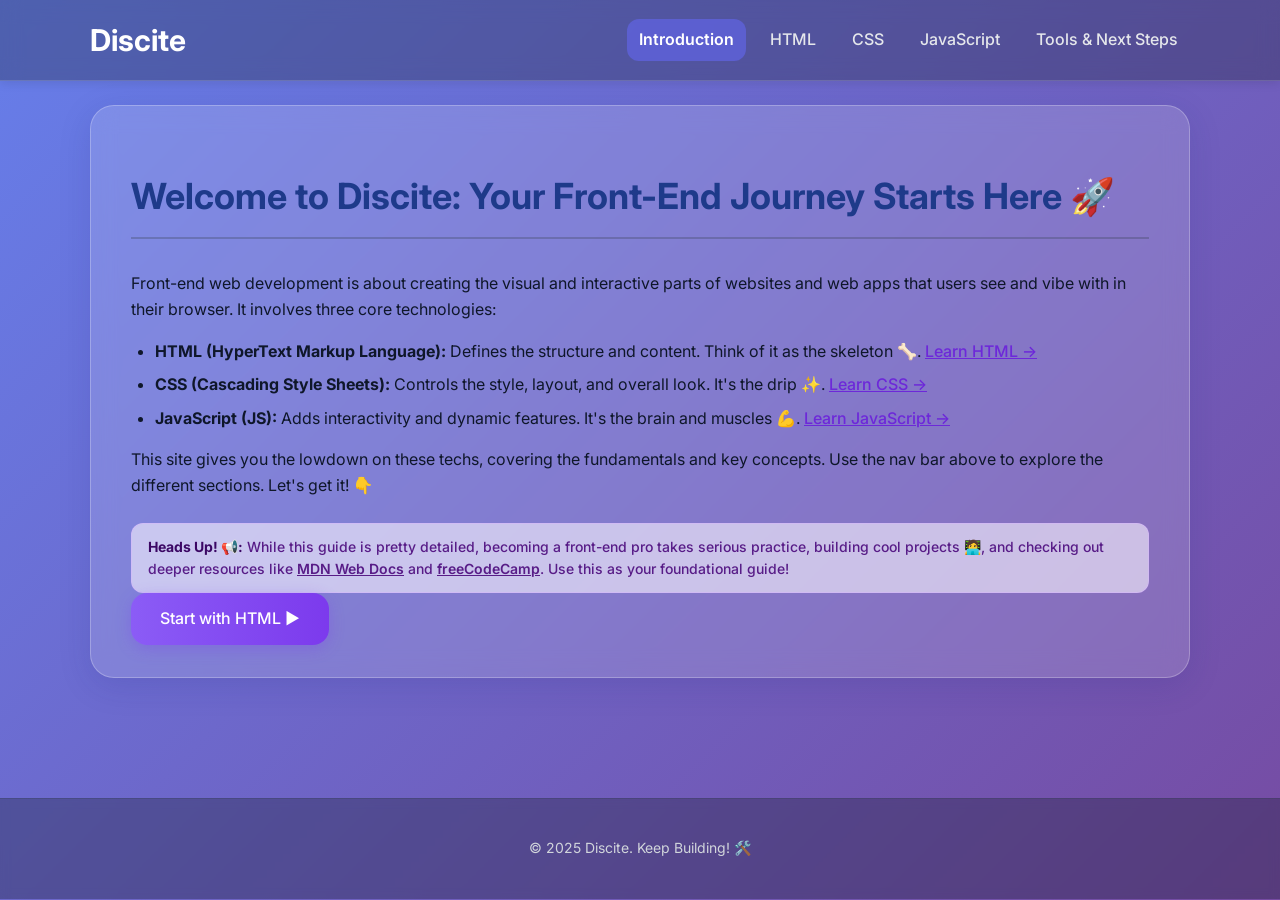
==== index.html @ 430dbd15 "Update index.html" ====
<!DOCTYPE html>
<html lang="en">
<head>
    <meta charset="UTF-8">
    <meta name="viewport" content="width=device-width, initial-scale=1.0">
    <title>Discite: Learn Front-End Development ✨</title>
    <link rel="stylesheet" href="css/style.css">
    <link rel="preconnect" href="https://fonts.googleapis.com">
    <link rel="preconnect" href="https://fonts.gstatic.com" crossorigin>
    <link href="https://fonts.googleapis.com/css2?family=Inter:wght@400;500;700&display=swap" rel="stylesheet">
    <link rel="preconnect" href="https://fonts.googleapis.com">
    <link rel="preconnect" href="https://fonts.gstatic.com" crossorigin>
    <link href="https://fonts.googleapis.com/css2?family=JetBrains+Mono:ital,wght@0,400;0,700;1,400&display=swap" rel="stylesheet">
</head>
<body> <header class="sticky-header">
        <div class="container header-container">
            <h1 class="logo">Discite</h1>
            <nav class="main-nav" aria-label="Main navigation">
                <a href="index.html" class="nav-link">Introduction</a>
                <a href="html.html" class="nav-link">HTML</a>
                <a href="css.html" class="nav-link">CSS</a>
                <a href="javascript.html" class="nav-link">JavaScript</a>
                <a href="tools.html" class="nav-link">Tools & Next Steps</a>
            </nav>
        </div>
    </header>

    <main class="container main-content">

        <section id="intro" class="content-section">
            <h2 class="text-3xl md:text-4xl font-bold section-header">
                Welcome to Discite: Your Front-End Journey Starts Here 🚀
            </h2>
            <p class="mb-4">Front-end web development is about creating the visual and interactive parts of websites and web apps that users see and vibe with in their browser. It involves three core technologies:</p>
            <ul class="list-disc list-inside mb-4 space-y-2">
                <li><strong>HTML (HyperText Markup Language):</strong> Defines the structure and content. Think of it as the skeleton 🦴. <a href="html.html" class="text-link">Learn HTML &rarr;</a></li>
                <li><strong>CSS (Cascading Style Sheets):</strong> Controls the style, layout, and overall look. It's the drip ✨. <a href="css.html" class="text-link">Learn CSS &rarr;</a></li>
                <li><strong>JavaScript (JS):</strong> Adds interactivity and dynamic features. It's the brain and muscles 💪. <a href="javascript.html" class="text-link">Learn JavaScript &rarr;</a></li>
            </ul>
            <p class="mb-4">This site gives you the lowdown on these techs, covering the fundamentals and key concepts. Use the nav bar above to explore the different sections. Let's get it! 👇</p>

            <div class="important-note">
                 <strong>Heads Up! 📢:</strong> While this guide is pretty detailed, becoming a front-end pro takes serious practice, building cool projects 🧑‍💻, and checking out deeper resources like <a href="https://developer.mozilla.org/en-US/docs/Learn" target="_blank" rel="noopener noreferrer">MDN Web Docs</a> and <a href="https://www.freecodecamp.org/" target="_blank" rel="noopener noreferrer">freeCodeCamp</a>. Use this as your foundational guide!
             </div>

             <div class="mt-16 text-center">
                 <a href="html.html" class="cta-button">Start with HTML ▶️</a>
             </div>
        </section>

    </main>

    <footer class="main-footer">
        <div class="container footer-container">
            <p>&copy; 2025 Discite. Keep Building! 🛠️</p>
        </div>
    </footer>

    <script src="js/main.js" defer></script>
</body>
</html>
---- css/style.css ----
/* === Base Styles & Font === */
body {
    font-family: 'Inter', sans-serif;
    scroll-behavior: smooth;
    color: #1f2937; /* gray-800 - Default text for sections */
    line-height: 1.6;
    margin: 0;
    padding: 0;
    /* Glassmorphism Background */
    background: linear-gradient(135deg, #667eea 0%, #764ba2 100%);
    min-height: 100vh;
    background-attachment: fixed;
}

/* === Container === */
.container {
    width: 90%;
    max-width: 1100px; /* Adjust max-width as needed */
    margin-left: auto;
    margin-right: auto;
    padding-left: 1rem;
    padding-right: 1rem;
}

/* === Header === */
.sticky-header {
    position: sticky;
    top: 0;
    z-index: 50;
    padding: 1rem 0;
    /* Glassmorphism */
    background-color: rgba(26, 32, 44, 0.3); /* Darker semi-transparent */
    backdrop-filter: blur(10px);
    -webkit-backdrop-filter: blur(10px);
    border-bottom: 1px solid rgba(255, 255, 255, 0.15);
    box-shadow: 0 2px 10px rgba(0, 0, 0, 0.1);
}

.header-container {
    display: flex;
    flex-direction: column; /* Default for mobile */
    align-items: center; /* Center items horizontally on mobile */
    justify-content: space-between;
}

.logo {
    font-size: 1.875rem; /* text-3xl */
    font-weight: 700; /* font-bold */
    color: #ffffff; /* White */
    /* === UPDATED: Remove default browser margins === */
    margin: 0;
    /* === ADDED: Add some bottom margin ONLY for mobile view === */
    margin-bottom: 0.5rem;
}

.main-nav {
    display: flex;
    flex-wrap: wrap; /* Allow wrapping on small screens */
    justify-content: center; /* Center links */
    gap: 0.5rem 0.75rem; /* row-gap column-gap */
}

.nav-link {
    color: #e5e7eb; /* gray-200 */
    padding: 0.5rem 0.75rem; /* px-3 py-2 */
    border-radius: 0.75rem; /* Squircle-like */
    transition: background-color 0.2s ease, color 0.2s ease;
    text-decoration: none;
    font-size: 0.875rem; /* text-sm */
    font-weight: 500; /* font-medium */
    /* === ADDED: Ensure links align well in flex === */
    display: inline-block; /* Helps with consistent height/padding */
}

.nav-link:hover {
    color: #ffffff; /* white */
    background-color: rgba(255, 255, 255, 0.1);
}
/* Active state will be added by JS */
.nav-link.active {
     color: #ffffff;
     background-color: rgba(99, 102, 241, 0.6); /* indigo-500 semi-transparent */
     font-weight: 600;
}


/* === Main Content === */
.main-content {
    margin-top: 1.5rem; /* mt-6 */
    padding-bottom: 2rem; /* Add space at the bottom */
}

/* Content Section Styling (Glassmorphism + Squircles) */
.content-section {
    background-color: rgba(255, 255, 255, 0.15);
    backdrop-filter: blur(12px);
    -webkit-backdrop-filter: blur(12px);
    border: 1px solid rgba(255, 255, 255, 0.25);
    border-radius: 1.5rem; /* Squircle */
    padding: 1.5rem 2rem;
    box-shadow: 0 8px 32px 0 rgba(31, 38, 135, 0.15);
    margin-bottom: 2.5rem;
    scroll-margin-top: 6rem; /* Offset for sticky header */
    color: #0f172a; /* slate-900 - Dark text for contrast */
}

/* Section Headers */
.section-header {
    font-size: 2.25rem; /* text-3xl */
    font-weight: 700; /* font-bold */
    border-bottom: 2px solid rgba(55, 65, 81, 0.3);
    padding-bottom: 0.75rem;
    margin-bottom: 2rem;
    color: #1e3a8a; /* blue-800 */
}

/* Sub-section headings */
h3 {
    font-size: 1.5rem; /* text-2xl */
    font-weight: 600;
    color: #1e40af; /* blue-700 */
    margin-top: 2rem; /* More space above h3 */
    margin-bottom: 1rem;
    border-bottom: 1px solid rgba(209, 213, 219, 0.5);
    padding-bottom: 0.5rem;
}
h3:first-of-type {
    margin-top: 0; /* Remove top margin for first h3 in a section */
}

h4 {
    font-size: 1.25rem; /* text-xl */
    font-weight: 600;
    color: #1e40af; /* blue-700 */
    margin-top: 1.5rem;
    margin-bottom: 0.75rem;
}

/* Paragraphs and Lists */
p, ul, ol, dl {
    margin-bottom: 1rem;
}

li {
    margin-bottom: 0.5rem;
}

ul, ol {
    padding-left: 1.5rem; /* Indent lists */
}
ul { list-style: disc; }
ol { list-style: decimal; }

/* === Code Block Styling === */
.code-block-wrapper {
    position: relative; /* For positioning the copy button */
    margin-bottom: 1.5rem;
}

code { /* Inline code */
    background-color: rgba(243, 232, 255, 0.5); /* Lighter purple tint */
    padding: 0.2rem 0.45rem; /* Slightly more padding */
    border-radius: 0.375rem; /* rounded-md */
    font-family: 'JetBrains Mono', monospace; /* JetBrains Mono font */
    font-size: 0.9em;
    color: #6b21a8; /* purple-800 */
    word-wrap: break-word;
    border: 1px solid rgba(168, 85, 247, 0.2); /* purple-500 semi-transparent */
}

pre { /* Code block container */
    background-color: rgba(243, 232, 255, 0.3); /* Light purple tint background */
    border: 1px solid rgba(168, 85, 247, 0.3); /* purple-500 semi-transparent */
    padding: 1.25rem; /* More padding */
    padding-right: 4.5rem; /* Ensure space for button */
    border-radius: 1rem; /* More squircle */
    overflow-x: auto;
    white-space: pre;
    margin-top: 0.5rem;
    font-size: 0.9em;
    box-shadow: inset 0 2px 4px 0 rgba(0, 0, 0, 0.04);
    /* Apply JetBrains Mono font to the block */
    font-family: 'JetBrains Mono', monospace;
}

pre code { /* Code inside pre */
    background-color: transparent;
    padding: 0;
    border-radius: 0;
    /* Base code color */
    color: #581c87; /* purple-900 - Base text color */
    font-family: inherit; /* Inherit JetBrains Mono from pre */
    word-wrap: normal;
    white-space: pre;
    border: none;
    font-size: 1em; /* Reset font size */
    line-height: 1.5; /* Improve code readability */
}

/* Copy Button */
.copy-button {
    position: absolute;
    top: 1rem; /* Adjusted position */
    right: 1rem; /* Adjusted position */
    padding: 0.3rem 0.6rem;
    font-size: 0.75rem;
    background-color: rgba(129, 140, 248, 0.7); /* indigo-400 semi-transparent */
    color: #1e1b4b; /* indigo-950 */
    border: 1px solid rgba(165, 180, 252, 0.5); /* indigo-300 */
    border-radius: 0.5rem; /* Squircle */
    cursor: pointer;
    opacity: 0.8;
    transition: all 0.2s ease;
    font-weight: 500;
}
.copy-button:hover {
    opacity: 1;
    background-color: rgba(165, 180, 252, 0.8); /* indigo-300 */
    transform: scale(1.05);
}
.copy-button.copied {
    background-color: rgba(52, 211, 153, 0.8); /* emerald-400 */
    color: #064e3b; /* emerald-900 */
    border-color: rgba(110, 231, 183, 0.5); /* emerald-300 */
    cursor: default;
    transform: scale(1);
}


/* Syntax Highlighting Colors */
.html-tag { color: #1d4ed8; font-weight: 500; } /* blue-700 */
.html-attr { color: #c2410c; } /* orange-700 */
.html-value { color: #059669; } /* green-600 */
.html-comment { color: #6d28d9; font-style: italic; opacity: 0.7; } /* violet-700 */

.css-selector { color: #9333ea; font-weight: 500; } /* purple-600 */
.css-property { color: #c2410c; } /* orange-700 */
.css-value { color: #059669; } /* green-600 */
.css-comment { color: #6d28d9; font-style: italic; opacity: 0.7; } /* violet-700 */
.css-unit { color: #1d4ed8; } /* blue-700 */
.css-important { color: #dc2626; font-weight: bold; } /* red-600 */

.js-keyword { color: #1d4ed8; font-weight: 500; } /* blue-700 */
.js-variable { color: #581c87; } /* purple-900 (base color) */
.js-string { color: #059669; } /* green-600 */
.js-number { color: #be185d; } /* pink-700 */
.js-function { color: #c2410c; } /* orange-700 */
.js-parameter { color: #7e22ce; } /* purple-700 */
.js-object-prop { color: #9333ea; } /* purple-600 */
.js-method { color: #c2410c; } /* orange-700 */
.js-comment { color: #6d28d9; font-style: italic; opacity: 0.7; } /* violet-700 */
.js-operator { color: #581c87; opacity: 0.8; } /* purple-900 */
.js-boolean { color: #be185d; font-weight: 500; } /* pink-700 */

/* Links within content */
.text-link {
    color: #6d28d9; /* violet-700 */
    text-decoration: underline;
    font-weight: 500;
    transition: color 0.2s ease;
}
.text-link:hover {
    color: #4c1d95; /* violet-900 */
}

/* === UPDATED Call-to-action Button (General) === */
.cta-button {
    display: inline-block;
    /* Subtle gradient background */
    background-image: linear-gradient(to right, #8b5cf6, #7c3aed); /* violet-500 to violet-600 */
    color: white;
    padding: 0.8rem 1.8rem; /* Slightly larger padding */
    border-radius: 1rem; /* Squircle */
    text-decoration: none;
    font-weight: 500;
    font-size: 1rem; /* Ensure font size is reasonable */
    border: none;
    cursor: pointer;
    transition: all 0.3s ease; /* Smoother transition */
    box-shadow: 0 4px 15px rgba(124, 58, 237, 0.3); /* Adjusted shadow */
    text-align: center; /* Ensure text is centered if button wraps */
}
.cta-button:hover {
    background-image: linear-gradient(to right, #7c3aed, #6d28d9); /* violet-600 to violet-700 */
    box-shadow: 0 7px 20px rgba(124, 58, 237, 0.4); /* Enhanced shadow */
    transform: translateY(-2px); /* Slight lift */
}
.cta-button:active {
    transform: translateY(0px) scale(0.98); /* Push down slightly */
    box-shadow: 0 2px 8px rgba(124, 58, 237, 0.2);
}

/* Quiz Specific Styles */
.quiz-container {
    margin-top: 2.5rem; /* mt-10 */
    padding-top: 1.5rem; /* pt-6 */
    border-top: 1px solid rgba(168, 85, 247, 0.3); /* purple border */
}
.quiz-container h3 {
    color: #581c87; /* purple-900 */
    border-bottom: none; /* Remove default h3 border */
    margin-bottom: 1.5rem;
}
.quiz-form {
    display: flex;
    flex-direction: column;
    gap: 1.5rem; /* space-y-6 */
}
.quiz-question {
    padding: 1rem; /* p-4 */
    border: 1px solid rgba(168, 85, 247, 0.4); /* purple border */
    border-radius: 0.75rem; /* rounded-lg squircle-sm */
    background-color: rgba(250, 245, 255, 0.4); /* purple-50 semi-transparent */
}
.quiz-question legend {
    font-size: 1.125rem; /* text-lg */
    font-weight: 500; /* font-medium */
    margin-bottom: 0.75rem; /* mb-3 */
    padding: 0 0.25rem; /* px-1 */
    color: #4c1d95; /* violet-900 */
    transition: border-bottom 0.3s ease; /* For result highlighting */
}
.quiz-question div { /* Spacing for radio buttons */
    margin-bottom: 0.5rem;
}
.quiz-question label {
    cursor: pointer;
    display: inline-flex; /* Align radio and text */
    align-items: center;
    gap: 0.5rem;
    transition: border-bottom 0.3s ease; /* For result highlighting */
}
.quiz-question input[type="radio"] {
    cursor: pointer;
    accent-color: #7c3aed; /* violet-600 */
}

/* Quiz Submit Button Styling */
.quiz-submit-button {
    /* Inherit from .cta-button but maybe make slightly different */
    background-image: linear-gradient(to right, #a78bfa, #8b5cf6); /* Lighter violet gradient */
    padding: 0.6rem 1.2rem;
    font-size: 0.95rem; /* Slightly smaller than main CTA */
    margin-top: 1rem; /* Add space above the button */
    align-self: flex-start; /* Align button to the left */
    box-shadow: 0 3px 10px rgba(139, 92, 246, 0.3);
}
.quiz-submit-button:hover {
    background-image: linear-gradient(to right, #8b5cf6, #7c3aed);
    box-shadow: 0 5px 15px rgba(139, 92, 246, 0.4);
    transform: translateY(-1px);
}
.quiz-submit-button:active {
    background-image: linear-gradient(to right, #7c3aed, #6d28d9);
    transform: translateY(0px) scale(0.97);
    box-shadow: 0 1px 5px rgba(139, 92, 246, 0.2);
}

.quiz-results {
    margin-top: 1.5rem; /* mt-6 */
    padding: 1rem; /* p-4 */
    border-radius: 0.75rem; /* rounded-lg squircle-sm */
    /* Background/border set by JS based on results */
    transition: background-color 0.3s ease, border-color 0.3s ease;
}
.quiz-results p {
    margin-bottom: 0.5rem;
}
.quiz-results p:last-child {
    margin-bottom: 0;
}
.quiz-results strong {
    font-weight: 600;
}
/* Class added by JS for overall score styling */
.quiz-results .final-score { /* Renamed for clarity */
    font-size: 1.125rem; /* text-lg */
    font-weight: 600; /* font-semibold */
    margin-top: 1rem; /* mt-4 */
    padding-top: 0.5rem; /* pt-2 */
    border-top: 1px solid rgba(168, 85, 247, 0.4); /* purple-300 border */
}


/* Interactive Demo */
.interactive-demo {
    background-color: rgba(245, 243, 255, 0.5); /* violet-50 semi-transparent */
    border: 1px solid rgba(196, 181, 253, 0.5); /* violet-200 semi-transparent */
    padding: 1.5rem;
    border-radius: 1rem; /* Squircle */
    margin-top: 1rem;
    margin-bottom: 1rem;
    box-shadow: 0 4px 12px rgba(0, 0, 0, 0.05);
}
.interactive-demo label {
    color: #5b21b6; /* violet-800 */
    display: block;
    margin-bottom: 0.25rem;
    font-weight: 500;
}
.interactive-demo input[type="text"] {
    background-color: rgba(255, 255, 255, 0.7);
    border: 1px solid rgba(196, 181, 253, 0.7); /* violet-200 */
    border-radius: 0.5rem;
    padding: 0.5rem 0.75rem;
    width: 100%;
    max-width: 300px; /* Limit width */
    margin-bottom: 0.75rem;
    box-shadow: inset 0 1px 2px rgba(0,0,0,0.05);
    color: #3730a3; /* indigo-800 */
}
.interactive-demo input[type="text"]:focus {
     border-color: #a78bfa; /* violet-400 */
     box-shadow: 0 0 0 2px rgba(124, 58, 237, 0.3); /* violet-600 */
     outline: none;
}
.interactive-demo button { /* Demo button uses different base color */
    background-color: #4f46e5; /* indigo-600 */
    color: white;
    padding: 0.6rem 1.2rem;
    border-radius: 0.75rem; /* Squircle button */
    border: none;
    cursor: pointer;
    transition: background-color 0.2s ease, transform 0.1s ease;
    font-weight: 500;
    box-shadow: 0 2px 8px rgba(79, 70, 229, 0.3);
}
.interactive-demo button:hover { background-color: #4338ca; }
.interactive-demo button:active { transform: scale(0.98); }
.interactive-demo button:disabled {
    background-color: #a7a29b; /* stone-400 */
    cursor: not-allowed;
    box-shadow: none;
}
.output-area {
    margin-top: 1rem;
    padding: 0.75rem 1rem;
    background-color: rgba(255, 255, 255, 0.6);
    border: 1px dashed rgba(168, 85, 247, 0.5); /* purple-500 semi-transparent */
    min-height: 2.5rem;
    font-family: 'JetBrains Mono', monospace; /* Use code font */
    font-size: 0.9em;
    color: #581c87; /* purple-900 */
    border-radius: 0.5rem;
    word-wrap: break-word; /* Wrap long output */
}

/* Important Note Box */
.important-note {
    background-color: rgba(250, 245, 255, 0.6); /* purple-50 semi-transparent */
    border: 1px solid rgba(216, 180, 254, 0.5); /* purple-200 semi-transparent */
    color: #581c87; /* purple-900 */
    padding: 0.75rem 1rem;
    border-radius: 0.75rem; /* Squircle */
    font-size: 0.875rem;
    font-weight: 500;
    margin-top: 1.5rem;
}
.important-note strong { color: #3b0764; } /* Darker purple */
.important-note a {
    color: #581c87;
    font-weight: 600;
    text-decoration: underline;
}
.important-note a:hover { color: #3b0764; }

/* Images */
img {
    max-width: 100%; /* Make images responsive */
    height: auto;
    display: block; /* Prevent extra space below images */
    border-radius: 0.75rem; /* Squircle images */
}
.box-model-diagram { /* Specific styling for the diagram */
     max-width: 450px;
     margin: 1rem auto; /* Center it */
     border: 1px solid rgba(255, 255, 255, 0.2);
     box-shadow: 0 4px 12px rgba(0, 0, 0, 0.1);
}

/* Footer */
.main-footer {
    background-color: rgba(17, 24, 39, 0.3);
    backdrop-filter: blur(5px);
    -webkit-backdrop-filter: blur(5px);
    border-top: 1px solid rgba(55, 65, 81, 0.3);
    color: #d1d5db;
    padding: 1.5rem 0;
    margin-top: 3rem;
}
.footer-container {
    text-align: center;
    font-size: 0.875rem; /* text-sm */
}

/* === Responsive Adjustments === */
@media (min-width: 768px) { /* Medium screens and up */
    .header-container {
        flex-direction: row;
        align-items: center; /* Vertically center logo and nav */
    }
    .logo {
        margin-bottom: 0; /* Remove bottom margin for desktop */
    }
    .main-nav {
        justify-content: flex-end; /* Align nav links to the right */
    }
    .nav-link {
        font-size: 1rem; /* text-base */
    }
    .section-header {
        font-size: 2.25rem; /* text-4xl */
    }
    .content-section {
        padding: 2rem 2.5rem;
    }
}
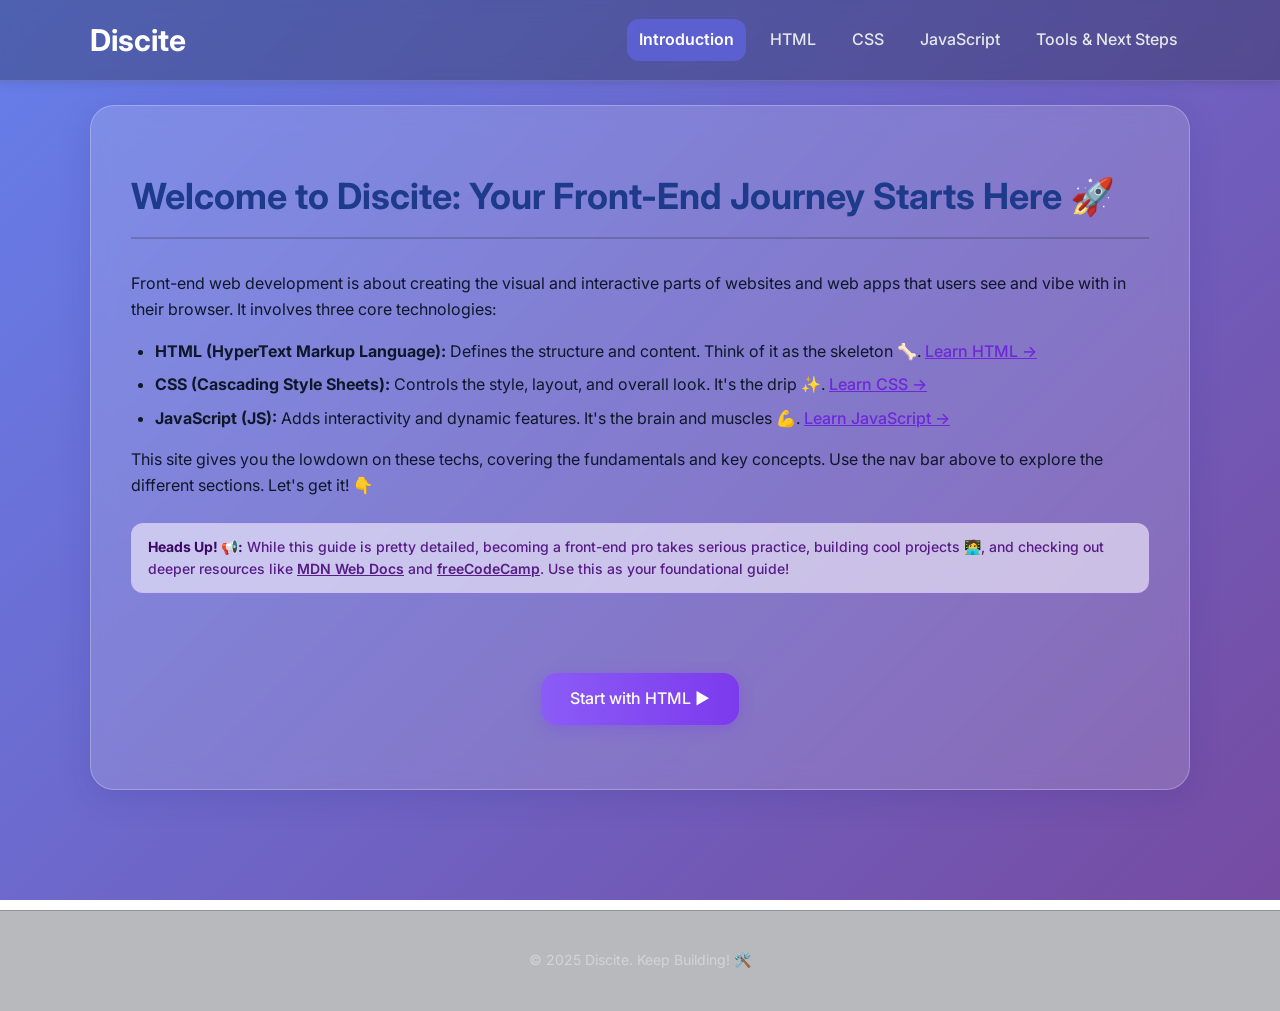
==== commit e55a7e67: "button improvement" ====
--- a/index.html
+++ b/index.html
@@ -27,7 +27,7 @@
 
     <main class="container main-content">
 
-        <section id="intro" class="content-section">
+        <section id="intro" class="content-section pb-16">
             <h2 class="text-3xl md:text-4xl font-bold section-header">
                 Welcome to Discite: Your Front-End Journey Starts Here 🚀
             </h2>
@@ -43,7 +43,7 @@
                  <strong>Heads Up! 📢:</strong> While this guide is pretty detailed, becoming a front-end pro takes serious practice, building cool projects 🧑‍💻, and checking out deeper resources like <a href="https://developer.mozilla.org/en-US/docs/Learn" target="_blank" rel="noopener noreferrer">MDN Web Docs</a> and <a href="https://www.freecodecamp.org/" target="_blank" rel="noopener noreferrer">freeCodeCamp</a>. Use this as your foundational guide!
              </div>
 
-             <div class="mt-16 text-center">
+             <div class="cta-button-container text-center">
                  <a href="html.html" class="cta-button">Start with HTML ▶️</a>
              </div>
         </section>
--- a/css/style.css
+++ b/css/style.css
@@ -47,9 +47,7 @@
     font-size: 1.875rem; /* text-3xl */
     font-weight: 700; /* font-bold */
     color: #ffffff; /* White */
-    /* === UPDATED: Remove default browser margins === */
     margin: 0;
-    /* === ADDED: Add some bottom margin ONLY for mobile view === */
     margin-bottom: 0.5rem;
 }
 
@@ -68,7 +66,6 @@
     text-decoration: none;
     font-size: 0.875rem; /* text-sm */
     font-weight: 500; /* font-medium */
-    /* === ADDED: Ensure links align well in flex === */
     display: inline-block; /* Helps with consistent height/padding */
 }
 
@@ -103,6 +100,11 @@
     scroll-margin-top: 6rem; /* Offset for sticky header */
     color: #0f172a; /* slate-900 - Dark text for contrast */
 }
+/* Add bottom padding specifically to intro section */
+#intro.content-section {
+    padding-bottom: 4rem; /* pb-16 */
+}
+
 
 /* Section Headers */
 .section-header {
@@ -263,7 +265,7 @@
     color: #4c1d95; /* violet-900 */
 }
 
-/* === UPDATED Call-to-action Button (General) === */
+/* Call-to-action Button (General) */
 .cta-button {
     display: inline-block;
     /* Subtle gradient background */
@@ -289,6 +291,13 @@
     transform: translateY(0px) scale(0.98); /* Push down slightly */
     box-shadow: 0 2px 8px rgba(124, 58, 237, 0.2);
 }
+
+/* Specific margin for the main CTA button container on index.html */
+.cta-button-container {
+    margin-top: 5rem; /* Increased margin-top (adjust value as needed) */
+    text-align: center; /* Keep text-align here */
+}
+
 
 /* Quiz Specific Styles */
 .quiz-container {
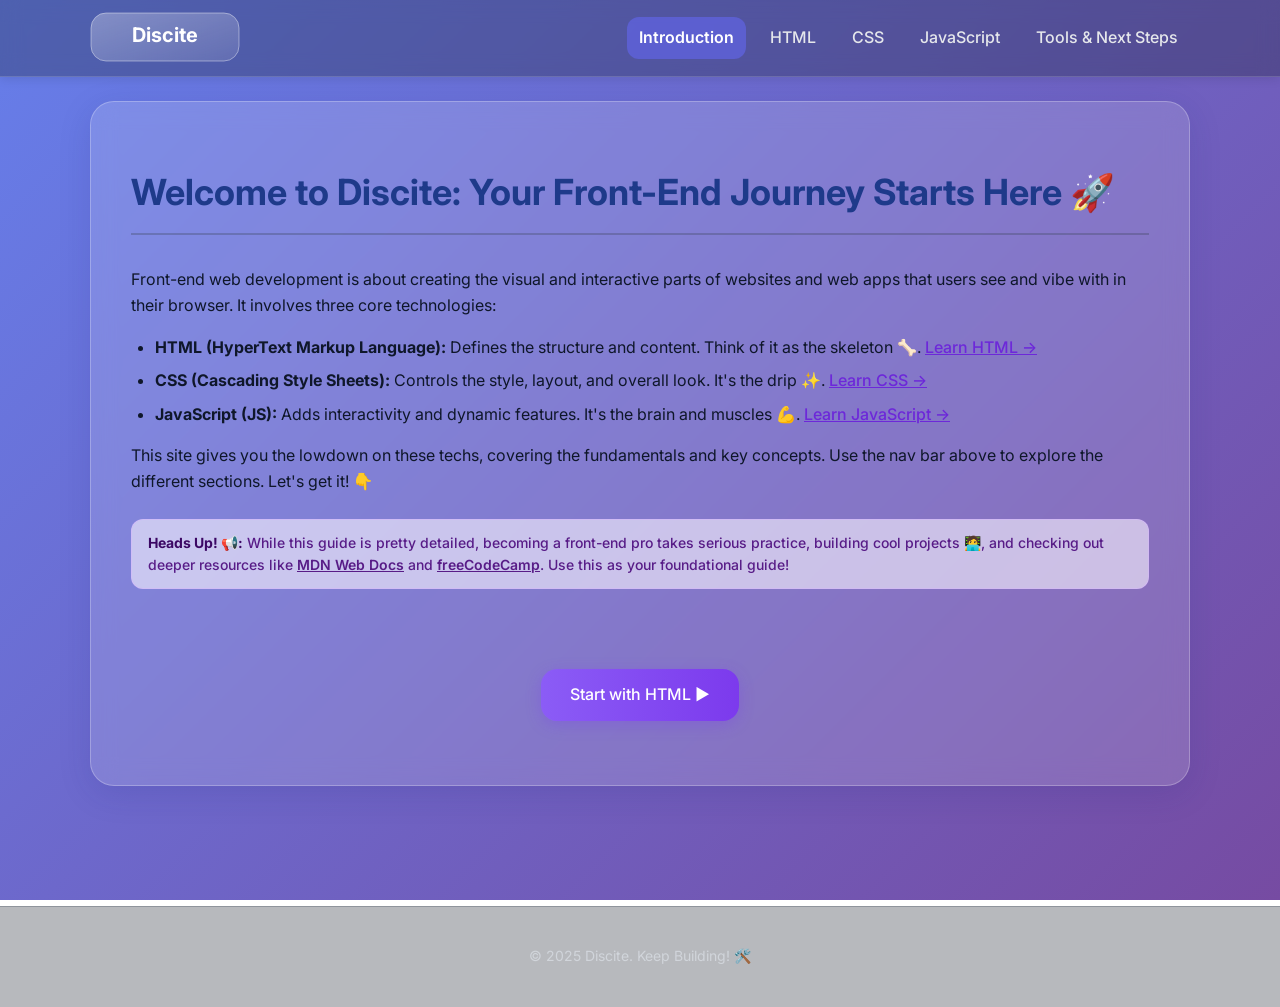
==== commit 73ca6912: "crank" ====
--- a/index.html
+++ b/index.html
@@ -14,7 +14,19 @@
 </head>
 <body> <header class="sticky-header">
         <div class="container header-container">
-            <h1 class="logo">Discite</h1>
+             <div class="logo">
+              <a href="index.html" aria-label="Discite Homepage"> <svg width="150" height="50" viewBox="0 0 150 50" xmlns="http://www.w3.org/2000/svg">
+                  <defs>
+                    <linearGradient id="glassGradient" x1="0%" y1="0%" x2="100%" y2="100%">
+                      <stop offset="0%" style="stop-color:rgba(255, 255, 255, 0.3); stop-opacity:1" />
+                      <stop offset="100%" style="stop-color:rgba(255, 255, 255, 0.1); stop-opacity:1" />
+                    </linearGradient>
+                  </defs>
+                  <rect x="1" y="1" width="148" height="48" rx="15" ry="15" fill="url(#glassGradient)" stroke="rgba(255, 255, 255, 0.4)" stroke-width="1"/>
+                  <text x="50%" y="50%" dominant-baseline="middle" text-anchor="middle" font-family="'Inter', sans-serif" font-size="20" font-weight="700" fill="#ffffff">Discite</text>
+                </svg>
+              </a>
+            </div>
             <nav class="main-nav" aria-label="Main navigation">
                 <a href="index.html" class="nav-link">Introduction</a>
                 <a href="html.html" class="nav-link">HTML</a>
--- a/css/style.css
+++ b/css/style.css
@@ -27,7 +27,7 @@
     position: sticky;
     top: 0;
     z-index: 50;
-    padding: 1rem 0;
+    padding: 0.75rem 0; /* Adjusted padding slightly */
     /* Glassmorphism */
     background-color: rgba(26, 32, 44, 0.3); /* Darker semi-transparent */
     backdrop-filter: blur(10px);
@@ -43,13 +43,26 @@
     justify-content: space-between;
 }
 
+/* Styles for the SVG logo container */
 .logo {
-    font-size: 1.875rem; /* text-3xl */
-    font-weight: 700; /* font-bold */
-    color: #ffffff; /* White */
+    /* Remove text-specific styles if they existed */
     margin: 0;
-    margin-bottom: 0.5rem;
-}
+    margin-bottom: 0.5rem; /* Spacing on mobile */
+    line-height: 1; /* Prevent extra space from line-height */
+    display: inline-block; /* Ensure it takes up only needed space */
+}
+/* Target the SVG directly */
+.logo svg {
+    display: block; /* Remove potential extra space below SVG */
+    width: 150px; /* Control size via CSS if needed, or use SVG attributes */
+    height: auto; /* Maintain aspect ratio */
+}
+/* Ensure the link wrapping the logo behaves correctly */
+.logo a {
+    display: inline-block; /* Or block if needed */
+    line-height: 1; /* Match logo line-height */
+}
+
 
 .main-nav {
     display: flex;
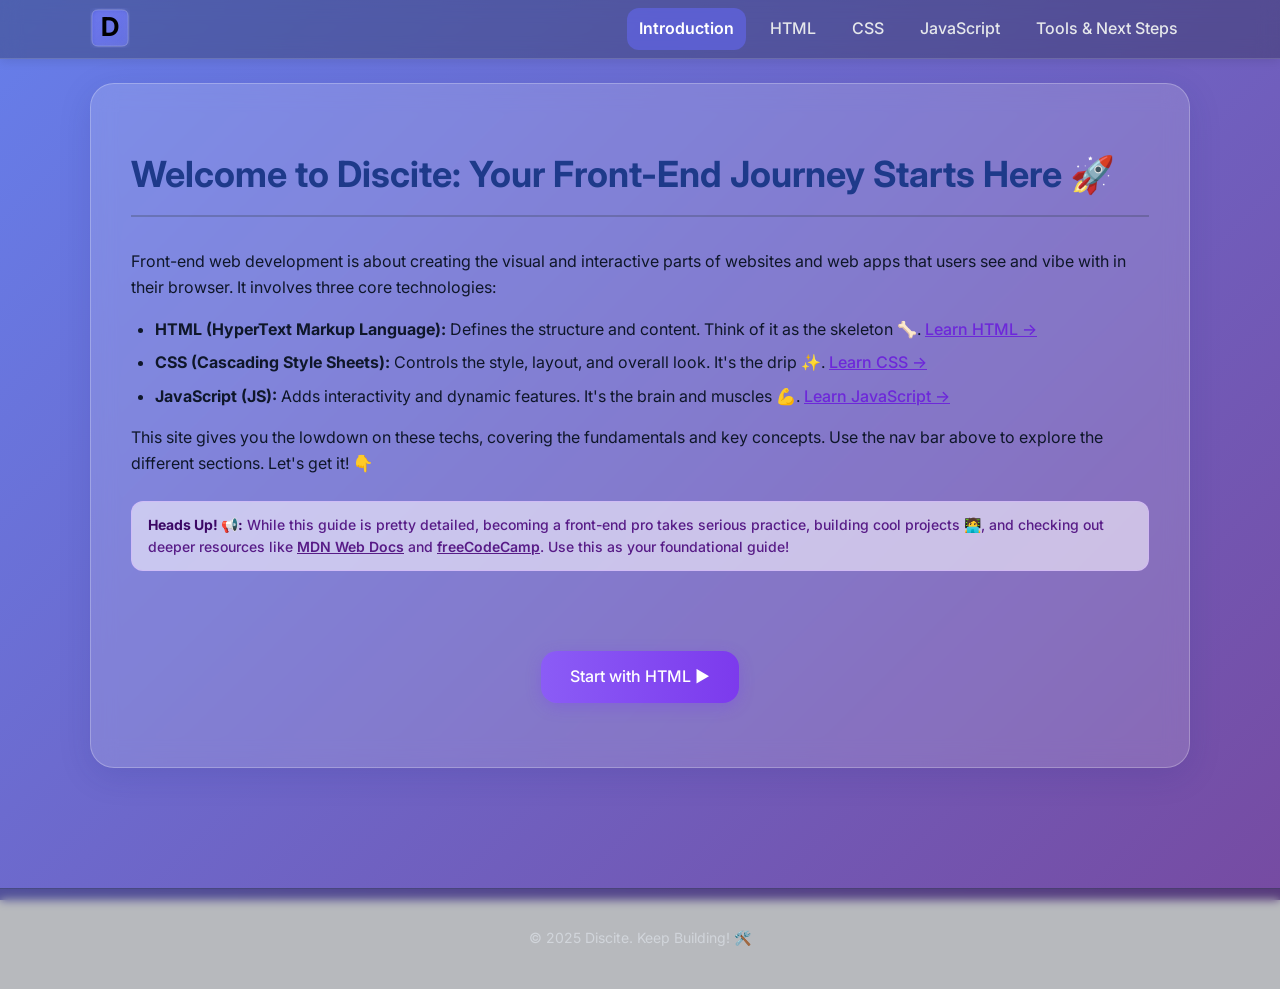
==== commit ed74a845: "fur" ====
--- a/index.html
+++ b/index.html
@@ -15,17 +15,35 @@
 <body> <header class="sticky-header">
         <div class="container header-container">
              <div class="logo">
-              <a href="index.html" aria-label="Discite Homepage"> <svg width="150" height="50" viewBox="0 0 150 50" xmlns="http://www.w3.org/2000/svg">
-                  <defs>
-                    <linearGradient id="glassGradient" x1="0%" y1="0%" x2="100%" y2="100%">
-                      <stop offset="0%" style="stop-color:rgba(255, 255, 255, 0.3); stop-opacity:1" />
-                      <stop offset="100%" style="stop-color:rgba(255, 255, 255, 0.1); stop-opacity:1" />
-                    </linearGradient>
-                  </defs>
-                  <rect x="1" y="1" width="148" height="48" rx="15" ry="15" fill="url(#glassGradient)" stroke="rgba(255, 255, 255, 0.4)" stroke-width="1"/>
-                  <text x="50%" y="50%" dominant-baseline="middle" text-anchor="middle" font-family="'Inter', sans-serif" font-size="20" font-weight="700" fill="#ffffff">Discite</text>
+              <a href="index.html" aria-label="Discite Homepage"> <svg viewBox="0 0 100 100" xmlns="http://www.w3.org/2000/svg">
+                    <defs>
+                        <filter id="glass-blur" x="-50%" y="-50%" width="200%" height="200%">
+                            <feGaussianBlur in="SourceGraphic" stdDeviation="5" result="blur" />
+                            <feOffset in="blur" dx="1.5" dy="1.5" result="offsetBlur"/>
+                            <feComposite in="SourceGraphic" in2="offsetBlur" operator="in" result="shadowEffect"/>
+                            <feFlood flood-color="white" flood-opacity="0.4" result="floodWhite"/>
+                            <feComposite in="floodWhite" in2="shadowEffect" operator="in" result="innerHighlight"/>
+                            <feMerge>
+                                <feMergeNode in="blur"/>
+                                <feMergeNode in="innerHighlight"/>
+                                <feMergeNode in="SourceGraphic"/>
+                            </feMerge>
+                        </filter>
+                        <linearGradient id="glass-gradient" x1="0%" y1="0%" x2="100%" y2="100%">
+                            <stop offset="0%" style="stop-color:rgba(88, 101, 242, 0.65)" />
+                            <stop offset="100%" style="stop-color:rgba(88, 101, 242, 0.45)" />
+                        </linearGradient>
+                    </defs>
+                    <g filter="url(#glass-blur)">
+                        <path d="M 20 5 L 80 5 Q 95 5, 95 20 L 95 80 Q 95 95, 80 95 L 20 95 Q 5 95, 5 80 L 5 20 Q 5 5, 20 5 Z"
+                            fill="url(#glass-gradient)"
+                            stroke="rgba(255, 255, 255, 0.35)"
+                            stroke-width="1.5"
+                        />
+                    </g>
+                    <text x="50%" y="50%" dominant-baseline="middle" text-anchor="middle" font-family="'Inter', sans-serif" font-size="65" font-weight="700" fill="#000000" dy=".05em">D</text>
                 </svg>
-              </a>
+                </a>
             </div>
             <nav class="main-nav" aria-label="Main navigation">
                 <a href="index.html" class="nav-link">Introduction</a>
--- a/css/style.css
+++ b/css/style.css
@@ -27,7 +27,7 @@
     position: sticky;
     top: 0;
     z-index: 50;
-    padding: 0.75rem 0; /* Adjusted padding slightly */
+    padding: 0.5rem 0; /* Slightly reduced padding for potentially taller logo */
     /* Glassmorphism */
     background-color: rgba(26, 32, 44, 0.3); /* Darker semi-transparent */
     backdrop-filter: blur(10px);
@@ -43,24 +43,24 @@
     justify-content: space-between;
 }
 
-/* Styles for the SVG logo container */
+/* === UPDATED: Styles for the new SVG logo container === */
 .logo {
-    /* Remove text-specific styles if they existed */
     margin: 0;
     margin-bottom: 0.5rem; /* Spacing on mobile */
-    line-height: 1; /* Prevent extra space from line-height */
-    display: inline-block; /* Ensure it takes up only needed space */
+    line-height: 1; /* Prevent extra space */
+    display: inline-block; /* Fit content */
 }
 /* Target the SVG directly */
 .logo svg {
     display: block; /* Remove potential extra space below SVG */
-    width: 150px; /* Control size via CSS if needed, or use SVG attributes */
-    height: auto; /* Maintain aspect ratio */
+    width: auto; /* Let SVG intrinsic size or viewBox work */
+    height: 40px; /* Control height via CSS - ADJUST AS NEEDED */
+    max-width: 100%; /* Ensure it doesn't overflow container */
 }
 /* Ensure the link wrapping the logo behaves correctly */
 .logo a {
-    display: inline-block; /* Or block if needed */
-    line-height: 1; /* Match logo line-height */
+    display: inline-block;
+    line-height: 1;
 }
 
 
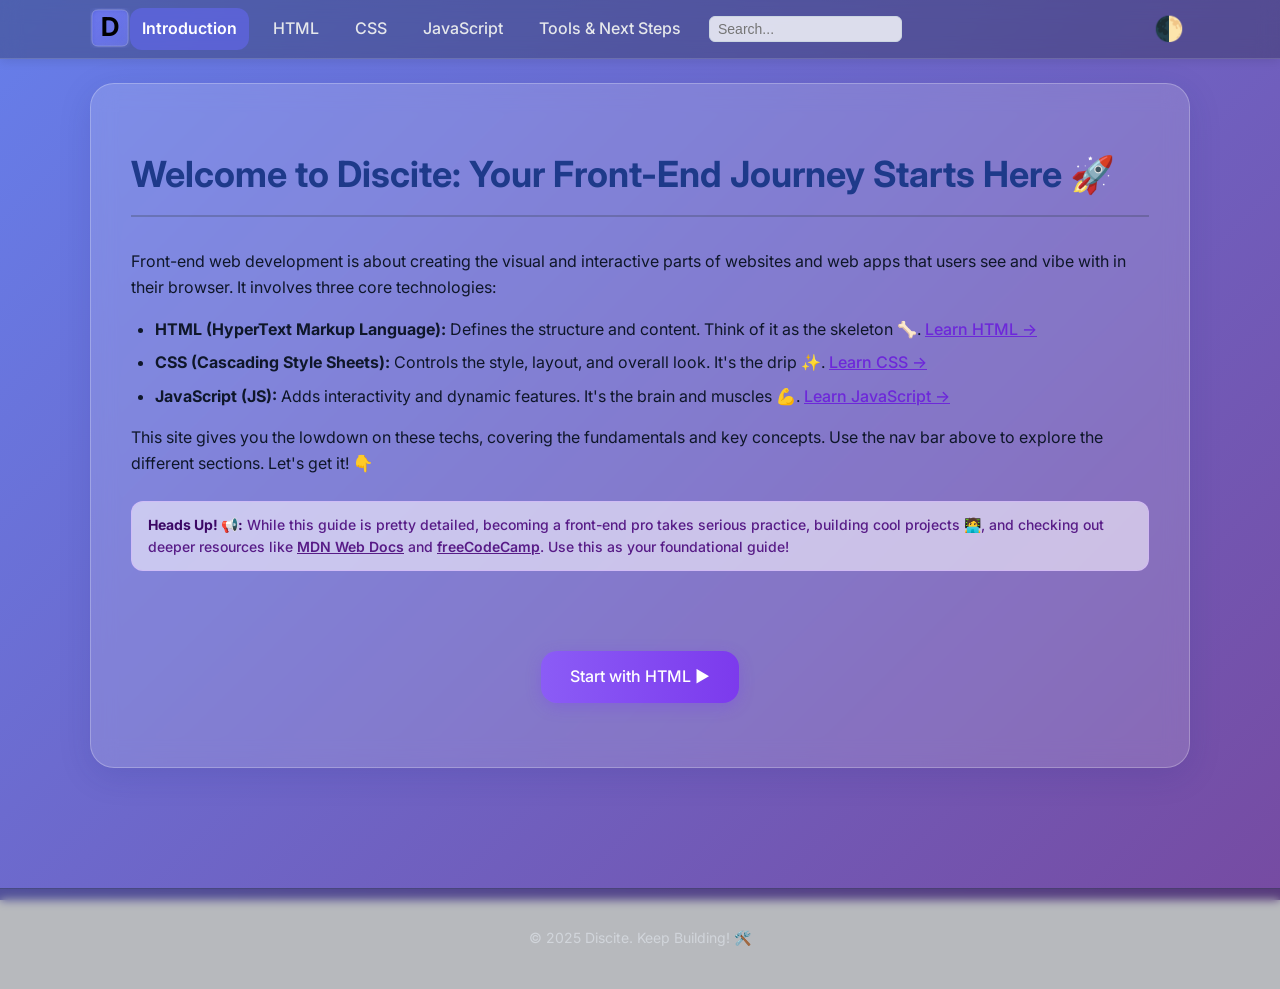
==== commit 2b0b34ad: "Update index.html" ====
--- a/index.html
+++ b/index.html
@@ -3,6 +3,7 @@
 <head>
     <meta charset="UTF-8">
     <meta name="viewport" content="width=device-width, initial-scale=1.0">
+    <meta name="description" content="Discite is a beginner-friendly guide to front-end development covering HTML, CSS, JavaScript with interactive demos and quizzes.">
     <title>Discite: Learn Front-End Development ✨</title>
     <link rel="stylesheet" href="css/style.css">
     <link rel="preconnect" href="https://fonts.googleapis.com">
@@ -52,6 +53,9 @@
                 <a href="javascript.html" class="nav-link">JavaScript</a>
                 <a href="tools.html" class="nav-link">Tools & Next Steps</a>
             </nav>
+            <input id="site-search" type="search" placeholder="Search..." aria-label="Search site" />
+            <!-- Dark mode toggle -->
+            <button id="dark-mode-toggle" aria-label="Toggle dark mode">🌓</button>
         </div>
     </header>
 
--- a/css/style.css
+++ b/css/style.css
@@ -513,6 +513,27 @@
 .footer-container {
     text-align: center;
     font-size: 0.875rem; /* text-sm */
+}
+
+/* === Dark Mode Toggle Styles === */
+body.dark-mode {
+    filter: invert(0.9) hue-rotate(180deg);
+    transition: filter 0.3s ease;
+}
+
+body.dark-mode img,
+body.dark-mode svg {
+    filter: invert(1) hue-rotate(180deg);
+}
+
+/* Dark mode toggle button styling */
+#dark-mode-toggle {
+    background: none;
+    border: none;
+    cursor: pointer;
+    font-size: 1.5rem;
+    margin-left: auto;
+    color: inherit;
 }
 
 /* === Responsive Adjustments === */
@@ -537,3 +558,36 @@
         padding: 2rem 2.5rem;
     }
 }
+
+/* === Flexbox Demo Styles === */
+.demo-flex-container {
+    display: flex;
+    border: 1px solid rgba(75, 85, 99, 0.3);
+    padding: 1rem;
+    height: 100px;
+    background-color: rgba(255, 255, 255, 0.15);
+    border-radius: 0.75rem;
+    margin-bottom: 1rem;
+}
+.demo-flex-item {
+    width: 3rem;
+    height: 3rem;
+    background-color: #7c3aed; /* violet-600 */
+    color: #fff;
+    display: flex;
+    align-items: center;
+    justify-content: center;
+    border-radius: 0.375rem;
+    margin: 0.25rem;
+}
+
+/* === Search Input Styles === */
+#site-search {
+    margin-left: 1rem;
+    padding: 0.25rem 0.5rem;
+    border: 1px solid #cbd5e1; /* slate-300 */
+    border-radius: 0.375rem;
+    font-size: 0.875rem;
+    background-color: rgba(255, 255, 255, 0.8);
+    color: #1f2937;
+}
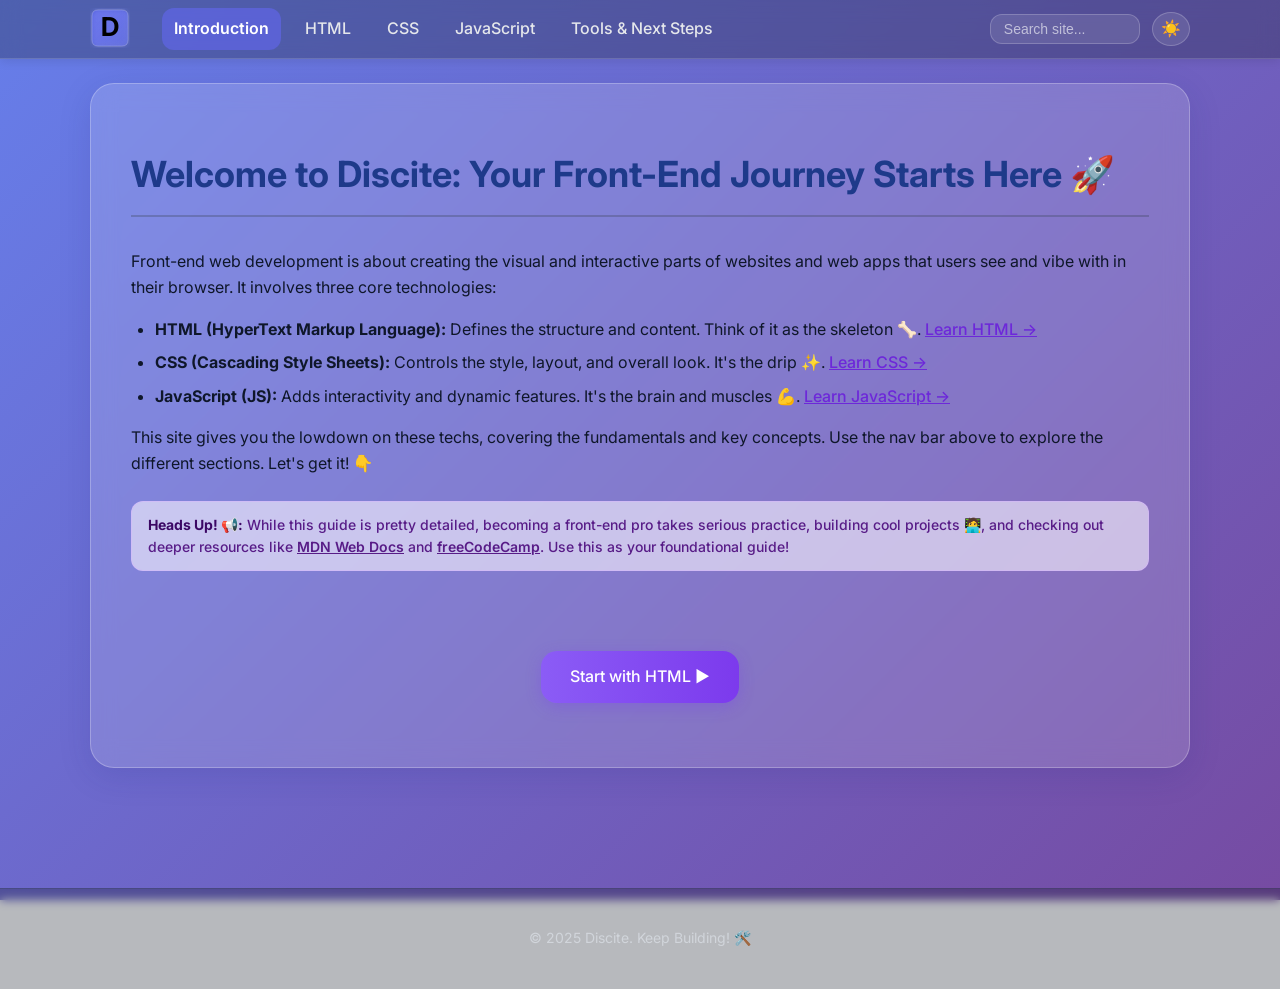
==== commit 7a5b820f: "Update index.html" ====
--- a/index.html
+++ b/index.html
@@ -3,8 +3,8 @@
 <head>
     <meta charset="UTF-8">
     <meta name="viewport" content="width=device-width, initial-scale=1.0">
-    <meta name="description" content="Discite is a beginner-friendly guide to front-end development covering HTML, CSS, JavaScript with interactive demos and quizzes.">
     <title>Discite: Learn Front-End Development ✨</title>
+    <meta name="description" content="Learn the fundamentals of front-end web development (HTML, CSS, JavaScript) with Discite. Comprehensive guides, examples, and quizzes for beginners.">
     <link rel="stylesheet" href="css/style.css">
     <link rel="preconnect" href="https://fonts.googleapis.com">
     <link rel="preconnect" href="https://fonts.gstatic.com" crossorigin>
@@ -13,10 +13,11 @@
     <link rel="preconnect" href="https://fonts.gstatic.com" crossorigin>
     <link href="https://fonts.googleapis.com/css2?family=JetBrains+Mono:ital,wght@0,400;0,700;1,400&display=swap" rel="stylesheet">
 </head>
-<body> <header class="sticky-header">
+<body class=""> <header class="sticky-header">
         <div class="container header-container">
              <div class="logo">
-              <a href="index.html" aria-label="Discite Homepage"> <svg viewBox="0 0 100 100" xmlns="http://www.w3.org/2000/svg">
+              <a href="index.html" aria-label="Discite Homepage">
+                <svg viewBox="0 0 100 100" xmlns="http://www.w3.org/2000/svg">
                     <defs>
                         <filter id="glass-blur" x="-50%" y="-50%" width="200%" height="200%">
                             <feGaussianBlur in="SourceGraphic" stdDeviation="5" result="blur" />
@@ -44,8 +45,16 @@
                     </g>
                     <text x="50%" y="50%" dominant-baseline="middle" text-anchor="middle" font-family="'Inter', sans-serif" font-size="65" font-weight="700" fill="#000000" dy=".05em">D</text>
                 </svg>
-                </a>
+              </a>
             </div>
+
+            <div class="header-controls">
+                <input type="search" id="site-search" name="q" placeholder="Search site..." aria-label="Search through site content" class="search-input">
+
+                <button id="theme-toggle" type="button" class="theme-toggle-button" aria-label="Toggle dark mode">
+                    <span class="light-icon">☀️</span> <span class="dark-icon" style="display: none;">🌙</span> </button>
+            </div>
+
             <nav class="main-nav" aria-label="Main navigation">
                 <a href="index.html" class="nav-link">Introduction</a>
                 <a href="html.html" class="nav-link">HTML</a>
@@ -53,16 +62,13 @@
                 <a href="javascript.html" class="nav-link">JavaScript</a>
                 <a href="tools.html" class="nav-link">Tools & Next Steps</a>
             </nav>
-            <input id="site-search" type="search" placeholder="Search..." aria-label="Search site" />
-            <!-- Dark mode toggle -->
-            <button id="dark-mode-toggle" aria-label="Toggle dark mode">🌓</button>
         </div>
     </header>
 
     <main class="container main-content">
 
-        <section id="intro" class="content-section pb-16">
-            <h2 class="text-3xl md:text-4xl font-bold section-header">
+        <section id="intro" class="content-section pb-16" aria-labelledby="intro-heading">
+            <h2 id="intro-heading" class="text-3xl md:text-4xl font-bold section-header">
                 Welcome to Discite: Your Front-End Journey Starts Here 🚀
             </h2>
             <p class="mb-4">Front-end web development is about creating the visual and interactive parts of websites and web apps that users see and vibe with in their browser. It involves three core technologies:</p>
--- a/css/style.css
+++ b/css/style.css
@@ -1,21 +1,129 @@
-/* === Base Styles & Font === */
+/* === Base Styles, Variables & Theming === */
+:root {
+    /* Light Theme (Default) */
+    --bg-gradient-start: #667eea;
+    --bg-gradient-end: #764ba2;
+    --header-bg: rgba(26, 32, 44, 0.3); /* Darker semi-transparent */
+    --header-border: rgba(255, 255, 255, 0.15);
+    --header-text: #ffffff;
+    --nav-link-text: #e5e7eb; /* gray-200 */
+    --nav-link-hover-bg: rgba(255, 255, 255, 0.1);
+    --nav-link-active-bg: rgba(99, 102, 241, 0.6); /* indigo-500 */
+    --content-bg: rgba(255, 255, 255, 0.15);
+    --content-border: rgba(255, 255, 255, 0.25);
+    --content-shadow: rgba(31, 38, 135, 0.15);
+    --content-text: #0f172a; /* slate-900 */
+    --heading-text: #1e3a8a; /* blue-800 */
+    --subheading-text: #1e40af; /* blue-700 */
+    --section-border: rgba(55, 65, 81, 0.3);
+    --link-text: #6d28d9; /* violet-700 */
+    --link-hover-text: #4c1d95; /* violet-900 */
+    --code-inline-bg: rgba(243, 232, 255, 0.5);
+    --code-inline-text: #6b21a8; /* purple-800 */
+    --code-inline-border: rgba(168, 85, 247, 0.2);
+    --code-block-bg: rgba(243, 232, 255, 0.3);
+    --code-block-border: rgba(168, 85, 247, 0.3);
+    --code-block-text: #581c87; /* purple-900 */
+    --button-cta-gradient-start: #8b5cf6; /* violet-500 */
+    --button-cta-gradient-end: #7c3aed; /* violet-600 */
+    --button-cta-hover-start: #7c3aed;
+    --button-cta-hover-end: #6d28d9; /* violet-700 */
+    --button-cta-shadow: rgba(124, 58, 237, 0.3);
+    --important-note-bg: rgba(250, 245, 255, 0.6);
+    --important-note-border: rgba(216, 180, 254, 0.5);
+    --important-note-text: #581c87;
+    --important-note-strong: #3b0764;
+    --quiz-bg: rgba(250, 245, 255, 0.4);
+    --quiz-border: rgba(168, 85, 247, 0.4);
+    --quiz-legend-text: #4c1d95;
+    --quiz-results-bg: rgba(245, 243, 255, 0.7);
+    --quiz-results-border: rgba(196, 181, 253, 0.7);
+    --footer-bg: rgba(17, 24, 39, 0.3);
+    --footer-border: rgba(55, 65, 81, 0.3);
+    --footer-text: #d1d5db; /* gray-300 */
+
+    /* Syntax Highlighting (can be themed too if needed) */
+    --syntax-html-tag: #1d4ed8;
+    --syntax-html-attr: #c2410c;
+    --syntax-html-value: #059669;
+    --syntax-comment: #6d28d9;
+    --syntax-css-selector: #9333ea;
+    --syntax-css-property: #c2410c;
+    --syntax-css-value: #059669;
+    --syntax-js-keyword: #1d4ed8;
+    --syntax-js-string: #059669;
+    --syntax-js-number: #be185d;
+    --syntax-js-function: #c2410c;
+    --syntax-js-operator: #581c87;
+}
+
+body.dark-mode {
+    /* Dark Theme */
+    --bg-gradient-start: #1f2937; /* gray-800 */
+    --bg-gradient-end: #111827; /* gray-900 */
+    --header-bg: rgba(17, 24, 39, 0.5); /* gray-900 semi-transparent */
+    --header-border: rgba(55, 65, 81, 0.5); /* gray-700 */
+    --header-text: #f9fafb; /* gray-50 */
+    --nav-link-text: #d1d5db; /* gray-300 */
+    --nav-link-hover-bg: rgba(55, 65, 81, 0.5); /* gray-700 */
+    --nav-link-active-bg: rgba(79, 70, 229, 0.7); /* indigo-600 */
+    --content-bg: rgba(31, 41, 55, 0.25); /* gray-800 */
+    --content-border: rgba(75, 85, 99, 0.4); /* gray-600 */
+    --content-shadow: rgba(0, 0, 0, 0.2);
+    --content-text: #d1d5db; /* gray-300 */
+    --heading-text: #93c5fd; /* blue-300 */
+    --subheading-text: #a5b4fc; /* indigo-300 */
+    --section-border: rgba(107, 114, 128, 0.4); /* gray-500 */
+    --link-text: #a78bfa; /* violet-400 */
+    --link-hover-text: #c4b5fd; /* violet-300 */
+    --code-inline-bg: rgba(55, 48, 163, 0.3); /* indigo-900 */
+    --code-inline-text: #c4b5fd; /* violet-300 */
+    --code-inline-border: rgba(129, 140, 248, 0.3); /* indigo-400 */
+    --code-block-bg: rgba(30, 41, 59, 0.5); /* slate-800 */
+    --code-block-border: rgba(51, 65, 85, 0.6); /* slate-700 */
+    --code-block-text: #c7d2fe; /* indigo-200 */
+    --button-cta-gradient-start: #a78bfa; /* violet-400 */
+    --button-cta-gradient-end: #8b5cf6; /* violet-500 */
+    --button-cta-hover-start: #8b5cf6;
+    --button-cta-hover-end: #7c3aed; /* violet-600 */
+    --button-cta-shadow: rgba(167, 139, 250, 0.2);
+    --important-note-bg: rgba(79, 70, 229, 0.2); /* indigo-600 */
+    --important-note-border: rgba(99, 102, 241, 0.4); /* indigo-500 */
+    --important-note-text: #c7d2fe; /* indigo-200 */
+    --important-note-strong: #e0e7ff; /* indigo-100 */
+    --quiz-bg: rgba(55, 48, 163, 0.3); /* indigo-900 */
+    --quiz-border: rgba(99, 102, 241, 0.4); /* indigo-500 */
+    --quiz-legend-text: #a5b4fc; /* indigo-300 */
+    --quiz-results-bg: rgba(30, 41, 59, 0.6); /* slate-800 */
+    --quiz-results-border: rgba(51, 65, 85, 0.7); /* slate-700 */
+    --footer-bg: rgba(0, 0, 0, 0.4);
+    --footer-border: rgba(55, 65, 81, 0.5);
+    --footer-text: #9ca3af; /* gray-400 */
+
+    /* Dark mode Syntax Highlighting */
+    --syntax-comment: #a5b4fc; /* indigo-300 */
+    --syntax-js-variable: #e0e7ff; /* indigo-100 */
+    --syntax-js-operator: #c4b5fd; /* violet-300 */
+}
+
+
 body {
     font-family: 'Inter', sans-serif;
     scroll-behavior: smooth;
-    color: #1f2937; /* gray-800 - Default text for sections */
+    color: var(--content-text); /* Use variable */
     line-height: 1.6;
     margin: 0;
     padding: 0;
-    /* Glassmorphism Background */
-    background: linear-gradient(135deg, #667eea 0%, #764ba2 100%);
+    background: linear-gradient(135deg, var(--bg-gradient-start) 0%, var(--bg-gradient-end) 100%);
     min-height: 100vh;
     background-attachment: fixed;
+    transition: background 0.3s ease; /* Smooth background transition */
 }
 
 /* === Container === */
 .container {
     width: 90%;
-    max-width: 1100px; /* Adjust max-width as needed */
+    max-width: 1100px;
     margin-left: auto;
     margin-right: auto;
     padding-left: 1rem;
@@ -27,202 +135,263 @@
     position: sticky;
     top: 0;
     z-index: 50;
-    padding: 0.5rem 0; /* Slightly reduced padding for potentially taller logo */
-    /* Glassmorphism */
-    background-color: rgba(26, 32, 44, 0.3); /* Darker semi-transparent */
+    padding: 0.5rem 0; /* Adjusted padding */
+    background-color: var(--header-bg);
     backdrop-filter: blur(10px);
     -webkit-backdrop-filter: blur(10px);
-    border-bottom: 1px solid rgba(255, 255, 255, 0.15);
+    border-bottom: 1px solid var(--header-border);
     box-shadow: 0 2px 10px rgba(0, 0, 0, 0.1);
+    transition: background-color 0.3s ease, border-color 0.3s ease;
 }
 
 .header-container {
     display: flex;
-    flex-direction: column; /* Default for mobile */
-    align-items: center; /* Center items horizontally on mobile */
+    flex-wrap: wrap; /* Allow wrap */
+    align-items: center;
     justify-content: space-between;
-}
-
-/* === UPDATED: Styles for the new SVG logo container === */
+    gap: 0.5rem 1rem; /* Add gap between items */
+}
+
 .logo {
     margin: 0;
-    margin-bottom: 0.5rem; /* Spacing on mobile */
-    line-height: 1; /* Prevent extra space */
-    display: inline-block; /* Fit content */
-}
-/* Target the SVG directly */
+    line-height: 1;
+    display: inline-block;
+}
 .logo svg {
-    display: block; /* Remove potential extra space below SVG */
-    width: auto; /* Let SVG intrinsic size or viewBox work */
-    height: 40px; /* Control height via CSS - ADJUST AS NEEDED */
-    max-width: 100%; /* Ensure it doesn't overflow container */
-}
-/* Ensure the link wrapping the logo behaves correctly */
+    display: block;
+    height: 40px; /* Control height */
+    width: auto;
+    max-width: 100%;
+}
 .logo a {
     display: inline-block;
     line-height: 1;
 }
 
+/* Header Controls (Search + Theme Toggle) */
+.header-controls {
+    display: flex;
+    align-items: center;
+    gap: 0.75rem; /* Space between search and toggle */
+    margin-left: auto; /* Push controls to the right on larger screens */
+}
+
+/* Search Input Styles */
+.search-input {
+    padding: 0.4rem 0.8rem;
+    border-radius: 0.75rem; /* Squircle */
+    border: 1px solid rgba(255, 255, 255, 0.2);
+    background-color: rgba(255, 255, 255, 0.1);
+    color: var(--header-text);
+    font-size: 0.875rem;
+    transition: all 0.2s ease;
+    max-width: 150px; /* Limit width initially */
+}
+.search-input::placeholder {
+    color: rgba(255, 255, 255, 0.6);
+}
+.search-input:focus {
+    outline: none;
+    border-color: rgba(255, 255, 255, 0.5);
+    background-color: rgba(255, 255, 255, 0.2);
+    box-shadow: 0 0 0 2px rgba(165, 180, 252, 0.4); /* Use a light focus ring */
+    max-width: 200px; /* Expand on focus */
+}
+body.dark-mode .search-input {
+    border-color: rgba(75, 85, 99, 0.6);
+    background-color: rgba(55, 65, 81, 0.3);
+    color: var(--nav-link-text);
+}
+body.dark-mode .search-input::placeholder {
+    color: rgba(156, 163, 175, 0.6); /* gray-400 */
+}
+body.dark-mode .search-input:focus {
+    border-color: rgba(107, 114, 128, 0.8);
+    background-color: rgba(75, 85, 99, 0.5);
+    box-shadow: 0 0 0 2px rgba(156, 163, 175, 0.4);
+}
+
+
+/* Theme Toggle Button Styles */
+.theme-toggle-button {
+    background-color: rgba(255, 255, 255, 0.1);
+    border: 1px solid rgba(255, 255, 255, 0.2);
+    color: var(--header-text);
+    padding: 0.5rem; /* Square padding */
+    border-radius: 50%; /* Make it round */
+    cursor: pointer;
+    transition: all 0.2s ease;
+    font-size: 1rem; /* Adjust icon size */
+    line-height: 1; /* Ensure icon is centered */
+    display: flex;
+    align-items: center;
+    justify-content: center;
+}
+.theme-toggle-button:hover {
+    background-color: rgba(255, 255, 255, 0.2);
+    transform: scale(1.1);
+}
+body.dark-mode .theme-toggle-button {
+    background-color: rgba(55, 65, 81, 0.3);
+    border-color: rgba(75, 85, 99, 0.6);
+    color: var(--nav-link-text);
+}
+body.dark-mode .theme-toggle-button:hover {
+    background-color: rgba(75, 85, 99, 0.5);
+}
+
 
 .main-nav {
     display: flex;
-    flex-wrap: wrap; /* Allow wrapping on small screens */
-    justify-content: center; /* Center links */
-    gap: 0.5rem 0.75rem; /* row-gap column-gap */
+    flex-wrap: wrap;
+    justify-content: center;
+    gap: 0.5rem 0.75rem;
+    width: 100%; /* Take full width on mobile */
+    margin-top: 0.5rem; /* Space below logo/controls on mobile */
 }
 
 .nav-link {
-    color: #e5e7eb; /* gray-200 */
-    padding: 0.5rem 0.75rem; /* px-3 py-2 */
-    border-radius: 0.75rem; /* Squircle-like */
+    color: var(--nav-link-text);
+    padding: 0.5rem 0.75rem;
+    border-radius: 0.75rem;
     transition: background-color 0.2s ease, color 0.2s ease;
     text-decoration: none;
-    font-size: 0.875rem; /* text-sm */
-    font-weight: 500; /* font-medium */
-    display: inline-block; /* Helps with consistent height/padding */
-}
-
+    font-size: 0.875rem;
+    font-weight: 500;
+    display: inline-block;
+}
 .nav-link:hover {
-    color: #ffffff; /* white */
-    background-color: rgba(255, 255, 255, 0.1);
-}
-/* Active state will be added by JS */
+    color: var(--header-text);
+    background-color: var(--nav-link-hover-bg);
+}
 .nav-link.active {
-     color: #ffffff;
-     background-color: rgba(99, 102, 241, 0.6); /* indigo-500 semi-transparent */
+     color: var(--header-text);
+     background-color: var(--nav-link-active-bg);
      font-weight: 600;
 }
 
 
 /* === Main Content === */
 .main-content {
-    margin-top: 1.5rem; /* mt-6 */
-    padding-bottom: 2rem; /* Add space at the bottom */
-}
-
-/* Content Section Styling (Glassmorphism + Squircles) */
+    margin-top: 1.5rem;
+    padding-bottom: 2rem;
+}
+
 .content-section {
-    background-color: rgba(255, 255, 255, 0.15);
+    background-color: var(--content-bg);
     backdrop-filter: blur(12px);
     -webkit-backdrop-filter: blur(12px);
-    border: 1px solid rgba(255, 255, 255, 0.25);
-    border-radius: 1.5rem; /* Squircle */
+    border: 1px solid var(--content-border);
+    border-radius: 1.5rem;
     padding: 1.5rem 2rem;
-    box-shadow: 0 8px 32px 0 rgba(31, 38, 135, 0.15);
+    box-shadow: 0 8px 32px 0 var(--content-shadow);
     margin-bottom: 2.5rem;
-    scroll-margin-top: 6rem; /* Offset for sticky header */
-    color: #0f172a; /* slate-900 - Dark text for contrast */
+    scroll-margin-top: 6rem;
+    color: var(--content-text);
+    transition: background-color 0.3s ease, border-color 0.3s ease, color 0.3s ease;
 }
 /* Add bottom padding specifically to intro section */
 #intro.content-section {
     padding-bottom: 4rem; /* pb-16 */
 }
 
-
 /* Section Headers */
 .section-header {
-    font-size: 2.25rem; /* text-3xl */
-    font-weight: 700; /* font-bold */
-    border-bottom: 2px solid rgba(55, 65, 81, 0.3);
+    font-size: 2.25rem;
+    font-weight: 700;
+    border-bottom: 2px solid var(--section-border);
     padding-bottom: 0.75rem;
     margin-bottom: 2rem;
-    color: #1e3a8a; /* blue-800 */
-}
-
-/* Sub-section headings */
+    color: var(--heading-text);
+    transition: color 0.3s ease, border-color 0.3s ease;
+}
+
 h3 {
-    font-size: 1.5rem; /* text-2xl */
+    font-size: 1.5rem;
     font-weight: 600;
-    color: #1e40af; /* blue-700 */
-    margin-top: 2rem; /* More space above h3 */
+    color: var(--subheading-text);
+    margin-top: 2rem;
     margin-bottom: 1rem;
-    border-bottom: 1px solid rgba(209, 213, 219, 0.5);
+    border-bottom: 1px solid rgba(209, 213, 219, 0.5); /* Adjust alpha if needed */
     padding-bottom: 0.5rem;
-}
-h3:first-of-type {
-    margin-top: 0; /* Remove top margin for first h3 in a section */
-}
+    transition: color 0.3s ease, border-color 0.3s ease;
+}
+h3:first-of-type { margin-top: 0; }
 
 h4 {
-    font-size: 1.25rem; /* text-xl */
+    font-size: 1.25rem;
     font-weight: 600;
-    color: #1e40af; /* blue-700 */
+    color: var(--subheading-text);
     margin-top: 1.5rem;
     margin-bottom: 0.75rem;
+    transition: color 0.3s ease;
 }
 
 /* Paragraphs and Lists */
-p, ul, ol, dl {
-    margin-bottom: 1rem;
-}
-
-li {
-    margin-bottom: 0.5rem;
-}
-
-ul, ol {
-    padding-left: 1.5rem; /* Indent lists */
-}
+p, ul, ol, dl { margin-bottom: 1rem; }
+li { margin-bottom: 0.5rem; }
+ul, ol { padding-left: 1.5rem; }
 ul { list-style: disc; }
 ol { list-style: decimal; }
 
 /* === Code Block Styling === */
 .code-block-wrapper {
-    position: relative; /* For positioning the copy button */
+    position: relative;
     margin-bottom: 1.5rem;
 }
 
 code { /* Inline code */
-    background-color: rgba(243, 232, 255, 0.5); /* Lighter purple tint */
-    padding: 0.2rem 0.45rem; /* Slightly more padding */
-    border-radius: 0.375rem; /* rounded-md */
-    font-family: 'JetBrains Mono', monospace; /* JetBrains Mono font */
+    background-color: var(--code-inline-bg);
+    padding: 0.2rem 0.45rem;
+    border-radius: 0.375rem;
+    font-family: 'JetBrains Mono', monospace;
     font-size: 0.9em;
-    color: #6b21a8; /* purple-800 */
+    color: var(--code-inline-text);
     word-wrap: break-word;
-    border: 1px solid rgba(168, 85, 247, 0.2); /* purple-500 semi-transparent */
+    border: 1px solid var(--code-inline-border);
+    transition: background-color 0.3s ease, color 0.3s ease, border-color 0.3s ease;
 }
 
 pre { /* Code block container */
-    background-color: rgba(243, 232, 255, 0.3); /* Light purple tint background */
-    border: 1px solid rgba(168, 85, 247, 0.3); /* purple-500 semi-transparent */
-    padding: 1.25rem; /* More padding */
-    padding-right: 4.5rem; /* Ensure space for button */
-    border-radius: 1rem; /* More squircle */
+    background-color: var(--code-block-bg);
+    border: 1px solid var(--code-block-border);
+    padding: 1.25rem;
+    padding-right: 4.5rem;
+    border-radius: 1rem;
     overflow-x: auto;
     white-space: pre;
     margin-top: 0.5rem;
     font-size: 0.9em;
     box-shadow: inset 0 2px 4px 0 rgba(0, 0, 0, 0.04);
-    /* Apply JetBrains Mono font to the block */
     font-family: 'JetBrains Mono', monospace;
+    transition: background-color 0.3s ease, border-color 0.3s ease;
 }
 
 pre code { /* Code inside pre */
     background-color: transparent;
     padding: 0;
     border-radius: 0;
-    /* Base code color */
-    color: #581c87; /* purple-900 - Base text color */
-    font-family: inherit; /* Inherit JetBrains Mono from pre */
+    color: var(--code-block-text);
+    font-family: inherit;
     word-wrap: normal;
     white-space: pre;
     border: none;
-    font-size: 1em; /* Reset font size */
-    line-height: 1.5; /* Improve code readability */
+    font-size: 1em;
+    line-height: 1.5;
+    transition: color 0.3s ease;
 }
 
 /* Copy Button */
 .copy-button {
     position: absolute;
-    top: 1rem; /* Adjusted position */
-    right: 1rem; /* Adjusted position */
+    top: 1rem;
+    right: 1rem;
     padding: 0.3rem 0.6rem;
     font-size: 0.75rem;
-    background-color: rgba(129, 140, 248, 0.7); /* indigo-400 semi-transparent */
-    color: #1e1b4b; /* indigo-950 */
-    border: 1px solid rgba(165, 180, 252, 0.5); /* indigo-300 */
-    border-radius: 0.5rem; /* Squircle */
+    background-color: rgba(129, 140, 248, 0.7);
+    color: #1e1b4b;
+    border: 1px solid rgba(165, 180, 252, 0.5);
+    border-radius: 0.5rem;
     cursor: pointer;
     opacity: 0.8;
     transition: all 0.2s ease;
@@ -230,141 +399,156 @@
 }
 .copy-button:hover {
     opacity: 1;
-    background-color: rgba(165, 180, 252, 0.8); /* indigo-300 */
+    background-color: rgba(165, 180, 252, 0.8);
     transform: scale(1.05);
 }
 .copy-button.copied {
-    background-color: rgba(52, 211, 153, 0.8); /* emerald-400 */
-    color: #064e3b; /* emerald-900 */
-    border-color: rgba(110, 231, 183, 0.5); /* emerald-300 */
+    background-color: rgba(52, 211, 153, 0.8);
+    color: #064e3b;
+    border-color: rgba(110, 231, 183, 0.5);
     cursor: default;
     transform: scale(1);
 }
+/* Dark mode adjustments for copy button if needed */
+body.dark-mode .copy-button {
+     background-color: rgba(99, 102, 241, 0.6); /* indigo-500 */
+     color: #e0e7ff; /* indigo-100 */
+     border-color: rgba(129, 140, 248, 0.5); /* indigo-400 */
+}
+body.dark-mode .copy-button:hover {
+    background-color: rgba(129, 140, 248, 0.7); /* indigo-400 */
+}
+body.dark-mode .copy-button.copied {
+    background-color: rgba(16, 185, 129, 0.7); /* emerald-500 */
+    color: #d1fae5; /* emerald-100 */
+    border-color: rgba(52, 211, 153, 0.5); /* emerald-400 */
+}
 
 
 /* Syntax Highlighting Colors */
-.html-tag { color: #1d4ed8; font-weight: 500; } /* blue-700 */
-.html-attr { color: #c2410c; } /* orange-700 */
-.html-value { color: #059669; } /* green-600 */
-.html-comment { color: #6d28d9; font-style: italic; opacity: 0.7; } /* violet-700 */
-
-.css-selector { color: #9333ea; font-weight: 500; } /* purple-600 */
-.css-property { color: #c2410c; } /* orange-700 */
-.css-value { color: #059669; } /* green-600 */
-.css-comment { color: #6d28d9; font-style: italic; opacity: 0.7; } /* violet-700 */
-.css-unit { color: #1d4ed8; } /* blue-700 */
-.css-important { color: #dc2626; font-weight: bold; } /* red-600 */
-
-.js-keyword { color: #1d4ed8; font-weight: 500; } /* blue-700 */
-.js-variable { color: #581c87; } /* purple-900 (base color) */
-.js-string { color: #059669; } /* green-600 */
-.js-number { color: #be185d; } /* pink-700 */
-.js-function { color: #c2410c; } /* orange-700 */
-.js-parameter { color: #7e22ce; } /* purple-700 */
-.js-object-prop { color: #9333ea; } /* purple-600 */
-.js-method { color: #c2410c; } /* orange-700 */
-.js-comment { color: #6d28d9; font-style: italic; opacity: 0.7; } /* violet-700 */
-.js-operator { color: #581c87; opacity: 0.8; } /* purple-900 */
-.js-boolean { color: #be185d; font-weight: 500; } /* pink-700 */
+.html-tag { color: var(--syntax-html-tag); font-weight: 500; }
+.html-attr { color: var(--syntax-html-attr); }
+.html-value { color: var(--syntax-html-value); }
+.html-comment { color: var(--syntax-comment); font-style: italic; opacity: 0.7; }
+
+.css-selector { color: var(--syntax-css-selector); font-weight: 500; }
+.css-property { color: var(--syntax-css-property); }
+.css-value { color: var(--syntax-css-value); }
+.css-comment { color: var(--syntax-comment); font-style: italic; opacity: 0.7; }
+.css-unit { color: var(--syntax-html-tag); } /* Reusing blue */
+.css-important { color: #dc2626; font-weight: bold; }
+
+.js-keyword { color: var(--syntax-js-keyword); font-weight: 500; }
+.js-variable { color: var(--code-block-text); } /* Use base code color */
+.js-string { color: var(--syntax-js-string); }
+.js-number { color: var(--syntax-js-number); }
+.js-function { color: var(--syntax-js-function); }
+.js-parameter { color: #7e22ce; } /* Keep specific purple */
+.js-object-prop { color: #9333ea; } /* Keep specific purple */
+.js-method { color: var(--syntax-js-function); }
+.js-comment { color: var(--syntax-comment); font-style: italic; opacity: 0.7; }
+.js-operator { color: var(--syntax-js-operator); opacity: 0.8; }
+.js-boolean { color: var(--syntax-js-number); font-weight: 500; } /* Reusing pink */
+
 
 /* Links within content */
 .text-link {
-    color: #6d28d9; /* violet-700 */
+    color: var(--link-text);
     text-decoration: underline;
     font-weight: 500;
     transition: color 0.2s ease;
 }
 .text-link:hover {
-    color: #4c1d95; /* violet-900 */
+    color: var(--link-hover-text);
 }
 
 /* Call-to-action Button (General) */
 .cta-button {
     display: inline-block;
-    /* Subtle gradient background */
-    background-image: linear-gradient(to right, #8b5cf6, #7c3aed); /* violet-500 to violet-600 */
+    background-image: linear-gradient(to right, var(--button-cta-gradient-start), var(--button-cta-gradient-end));
     color: white;
-    padding: 0.8rem 1.8rem; /* Slightly larger padding */
-    border-radius: 1rem; /* Squircle */
+    padding: 0.8rem 1.8rem;
+    border-radius: 1rem;
     text-decoration: none;
     font-weight: 500;
-    font-size: 1rem; /* Ensure font size is reasonable */
+    font-size: 1rem;
     border: none;
     cursor: pointer;
-    transition: all 0.3s ease; /* Smoother transition */
-    box-shadow: 0 4px 15px rgba(124, 58, 237, 0.3); /* Adjusted shadow */
-    text-align: center; /* Ensure text is centered if button wraps */
+    transition: all 0.3s ease;
+    box-shadow: 0 4px 15px var(--button-cta-shadow);
+    text-align: center;
 }
 .cta-button:hover {
-    background-image: linear-gradient(to right, #7c3aed, #6d28d9); /* violet-600 to violet-700 */
-    box-shadow: 0 7px 20px rgba(124, 58, 237, 0.4); /* Enhanced shadow */
-    transform: translateY(-2px); /* Slight lift */
+    background-image: linear-gradient(to right, var(--button-cta-hover-start), var(--button-cta-hover-end));
+    box-shadow: 0 7px 20px rgba(124, 58, 237, 0.4); /* Keep shadow color consistent for now */
+    transform: translateY(-2px);
 }
 .cta-button:active {
-    transform: translateY(0px) scale(0.98); /* Push down slightly */
+    transform: translateY(0px) scale(0.98);
     box-shadow: 0 2px 8px rgba(124, 58, 237, 0.2);
 }
 
 /* Specific margin for the main CTA button container on index.html */
 .cta-button-container {
-    margin-top: 5rem; /* Increased margin-top (adjust value as needed) */
-    text-align: center; /* Keep text-align here */
+    margin-top: 5rem;
+    text-align: center;
 }
 
 
 /* Quiz Specific Styles */
 .quiz-container {
-    margin-top: 2.5rem; /* mt-10 */
-    padding-top: 1.5rem; /* pt-6 */
-    border-top: 1px solid rgba(168, 85, 247, 0.3); /* purple border */
+    margin-top: 2.5rem;
+    padding-top: 1.5rem;
+    border-top: 1px solid var(--quiz-border);
+    transition: border-color 0.3s ease;
 }
 .quiz-container h3 {
-    color: #581c87; /* purple-900 */
-    border-bottom: none; /* Remove default h3 border */
+    color: var(--quiz-legend-text); /* Use a variable */
+    border-bottom: none;
     margin-bottom: 1.5rem;
+    transition: color 0.3s ease;
 }
 .quiz-form {
     display: flex;
     flex-direction: column;
-    gap: 1.5rem; /* space-y-6 */
+    gap: 1.5rem;
 }
 .quiz-question {
-    padding: 1rem; /* p-4 */
-    border: 1px solid rgba(168, 85, 247, 0.4); /* purple border */
-    border-radius: 0.75rem; /* rounded-lg squircle-sm */
-    background-color: rgba(250, 245, 255, 0.4); /* purple-50 semi-transparent */
+    padding: 1rem;
+    border: 1px solid var(--quiz-border);
+    border-radius: 0.75rem;
+    background-color: var(--quiz-bg);
+    transition: background-color 0.3s ease, border-color 0.3s ease;
 }
 .quiz-question legend {
-    font-size: 1.125rem; /* text-lg */
-    font-weight: 500; /* font-medium */
-    margin-bottom: 0.75rem; /* mb-3 */
-    padding: 0 0.25rem; /* px-1 */
-    color: #4c1d95; /* violet-900 */
-    transition: border-bottom 0.3s ease; /* For result highlighting */
-}
-.quiz-question div { /* Spacing for radio buttons */
-    margin-bottom: 0.5rem;
-}
+    font-size: 1.125rem;
+    font-weight: 500;
+    margin-bottom: 0.75rem;
+    padding: 0 0.25rem;
+    color: var(--quiz-legend-text);
+    transition: border-bottom 0.3s ease, color 0.3s ease;
+}
+.quiz-question div { margin-bottom: 0.5rem; }
 .quiz-question label {
     cursor: pointer;
-    display: inline-flex; /* Align radio and text */
+    display: inline-flex;
     align-items: center;
     gap: 0.5rem;
-    transition: border-bottom 0.3s ease; /* For result highlighting */
+    transition: border-bottom 0.3s ease;
 }
 .quiz-question input[type="radio"] {
     cursor: pointer;
-    accent-color: #7c3aed; /* violet-600 */
+    accent-color: var(--link-text); /* Use theme color */
 }
 
 /* Quiz Submit Button Styling */
 .quiz-submit-button {
-    /* Inherit from .cta-button but maybe make slightly different */
+    /* Inherit from .cta-button but override background */
     background-image: linear-gradient(to right, #a78bfa, #8b5cf6); /* Lighter violet gradient */
     padding: 0.6rem 1.2rem;
-    font-size: 0.95rem; /* Slightly smaller than main CTA */
-    margin-top: 1rem; /* Add space above the button */
-    align-self: flex-start; /* Align button to the left */
+    font-size: 0.95rem;
+    margin-top: 1rem;
+    align-self: flex-start;
     box-shadow: 0 3px 10px rgba(139, 92, 246, 0.3);
 }
 .quiz-submit-button:hover {
@@ -377,70 +561,99 @@
     transform: translateY(0px) scale(0.97);
     box-shadow: 0 1px 5px rgba(139, 92, 246, 0.2);
 }
+/* Dark mode adjustments for quiz submit */
+body.dark-mode .quiz-submit-button {
+    background-image: linear-gradient(to right, #c4b5fd, #a78bfa);
+    color: #3730a3; /* indigo-800 */
+    box-shadow: 0 3px 10px rgba(196, 181, 253, 0.2);
+}
+body.dark-mode .quiz-submit-button:hover {
+    background-image: linear-gradient(to right, #a78bfa, #8b5cf6);
+    box-shadow: 0 5px 15px rgba(196, 181, 253, 0.3);
+}
+body.dark-mode .quiz-submit-button:active {
+    background-image: linear-gradient(to right, #8b5cf6, #7c3aed);
+    box-shadow: 0 1px 5px rgba(196, 181, 253, 0.15);
+}
+
 
 .quiz-results {
-    margin-top: 1.5rem; /* mt-6 */
-    padding: 1rem; /* p-4 */
-    border-radius: 0.75rem; /* rounded-lg squircle-sm */
-    /* Background/border set by JS based on results */
+    margin-top: 1.5rem;
+    padding: 1rem;
+    border-radius: 0.75rem;
+    background-color: var(--quiz-results-bg);
+    border: 1px solid var(--quiz-results-border);
     transition: background-color 0.3s ease, border-color 0.3s ease;
 }
-.quiz-results p {
-    margin-bottom: 0.5rem;
-}
-.quiz-results p:last-child {
-    margin-bottom: 0;
-}
-.quiz-results strong {
+.quiz-results p { margin-bottom: 0.5rem; }
+.quiz-results p:last-child { margin-bottom: 0; }
+.quiz-results strong { font-weight: 600; }
+.quiz-results .final-score {
+    font-size: 1.125rem;
     font-weight: 600;
-}
-/* Class added by JS for overall score styling */
-.quiz-results .final-score { /* Renamed for clarity */
-    font-size: 1.125rem; /* text-lg */
-    font-weight: 600; /* font-semibold */
-    margin-top: 1rem; /* mt-4 */
-    padding-top: 0.5rem; /* pt-2 */
-    border-top: 1px solid rgba(168, 85, 247, 0.4); /* purple-300 border */
+    margin-top: 1rem;
+    padding-top: 0.5rem;
+    border-top: 1px solid var(--quiz-border); /* Use quiz border color */
+    transition: border-color 0.3s ease;
 }
 
 
 /* Interactive Demo */
 .interactive-demo {
-    background-color: rgba(245, 243, 255, 0.5); /* violet-50 semi-transparent */
-    border: 1px solid rgba(196, 181, 253, 0.5); /* violet-200 semi-transparent */
+    background-color: rgba(245, 243, 255, 0.5);
+    border: 1px solid rgba(196, 181, 253, 0.5);
     padding: 1.5rem;
-    border-radius: 1rem; /* Squircle */
+    border-radius: 1rem;
     margin-top: 1rem;
     margin-bottom: 1rem;
     box-shadow: 0 4px 12px rgba(0, 0, 0, 0.05);
+    transition: background-color 0.3s ease, border-color 0.3s ease;
+}
+body.dark-mode .interactive-demo {
+    background-color: rgba(55, 48, 163, 0.3); /* indigo-900 */
+    border-color: rgba(99, 102, 241, 0.4); /* indigo-500 */
 }
 .interactive-demo label {
-    color: #5b21b6; /* violet-800 */
+    color: #5b21b6;
     display: block;
     margin-bottom: 0.25rem;
     font-weight: 500;
-}
+    transition: color 0.3s ease;
+}
+body.dark-mode .interactive-demo label { color: #a5b4fc; }
+
 .interactive-demo input[type="text"] {
     background-color: rgba(255, 255, 255, 0.7);
-    border: 1px solid rgba(196, 181, 253, 0.7); /* violet-200 */
+    border: 1px solid rgba(196, 181, 253, 0.7);
     border-radius: 0.5rem;
     padding: 0.5rem 0.75rem;
     width: 100%;
-    max-width: 300px; /* Limit width */
+    max-width: 300px;
     margin-bottom: 0.75rem;
     box-shadow: inset 0 1px 2px rgba(0,0,0,0.05);
-    color: #3730a3; /* indigo-800 */
+    color: #3730a3;
+    transition: background-color 0.3s ease, border-color 0.3s ease, color 0.3s ease;
+}
+body.dark-mode .interactive-demo input[type="text"] {
+    background-color: rgba(55, 65, 81, 0.4); /* gray-700 */
+    border-color: rgba(75, 85, 99, 0.7); /* gray-600 */
+    color: #e5e7eb; /* gray-200 */
 }
 .interactive-demo input[type="text"]:focus {
-     border-color: #a78bfa; /* violet-400 */
-     box-shadow: 0 0 0 2px rgba(124, 58, 237, 0.3); /* violet-600 */
+     border-color: #a78bfa;
+     box-shadow: 0 0 0 2px rgba(124, 58, 237, 0.3);
      outline: none;
 }
-.interactive-demo button { /* Demo button uses different base color */
-    background-color: #4f46e5; /* indigo-600 */
+body.dark-mode .interactive-demo input[type="text"]:focus {
+    border-color: #c4b5fd; /* violet-300 */
+    box-shadow: 0 0 0 2px rgba(167, 139, 250, 0.3); /* violet-400 */
+}
+
+.interactive-demo button {
+    background-color: #4f46e5;
     color: white;
     padding: 0.6rem 1.2rem;
-    border-radius: 0.75rem; /* Squircle button */
+    border-radius: 0.75rem;
     border: none;
     cursor: pointer;
     transition: background-color 0.2s ease, transform 0.1s ease;
@@ -450,144 +663,157 @@
 .interactive-demo button:hover { background-color: #4338ca; }
 .interactive-demo button:active { transform: scale(0.98); }
 .interactive-demo button:disabled {
-    background-color: #a7a29b; /* stone-400 */
+    background-color: #a7a29b;
     cursor: not-allowed;
     box-shadow: none;
 }
+body.dark-mode .interactive-demo button {
+    background-color: #6366f1; /* indigo-500 */
+    box-shadow: 0 2px 8px rgba(99, 102, 241, 0.3);
+}
+body.dark-mode .interactive-demo button:hover { background-color: #4f46e5; }
+body.dark-mode .interactive-demo button:disabled { background-color: #6b7280; }
+
+
 .output-area {
     margin-top: 1rem;
     padding: 0.75rem 1rem;
     background-color: rgba(255, 255, 255, 0.6);
-    border: 1px dashed rgba(168, 85, 247, 0.5); /* purple-500 semi-transparent */
+    border: 1px dashed var(--quiz-border); /* Use quiz border color */
     min-height: 2.5rem;
-    font-family: 'JetBrains Mono', monospace; /* Use code font */
+    font-family: 'JetBrains Mono', monospace;
     font-size: 0.9em;
-    color: #581c87; /* purple-900 */
+    color: #581c87;
     border-radius: 0.5rem;
-    word-wrap: break-word; /* Wrap long output */
-}
+    word-wrap: break-word;
+    transition: background-color 0.3s ease, border-color 0.3s ease, color 0.3s ease;
+}
+body.dark-mode .output-area {
+    background-color: rgba(55, 65, 81, 0.3); /* gray-700 */
+    border-color: rgba(107, 114, 128, 0.5); /* gray-500 */
+    color: #e0e7ff; /* indigo-100 */
+}
+
 
 /* Important Note Box */
 .important-note {
-    background-color: rgba(250, 245, 255, 0.6); /* purple-50 semi-transparent */
-    border: 1px solid rgba(216, 180, 254, 0.5); /* purple-200 semi-transparent */
-    color: #581c87; /* purple-900 */
+    background-color: var(--important-note-bg);
+    border: 1px solid var(--important-note-border);
+    color: var(--important-note-text);
     padding: 0.75rem 1rem;
-    border-radius: 0.75rem; /* Squircle */
+    border-radius: 0.75rem;
     font-size: 0.875rem;
     font-weight: 500;
     margin-top: 1.5rem;
-}
-.important-note strong { color: #3b0764; } /* Darker purple */
+    transition: background-color 0.3s ease, border-color 0.3s ease, color 0.3s ease;
+}
+.important-note strong { color: var(--important-note-strong); }
 .important-note a {
-    color: #581c87;
+    color: var(--important-note-text);
     font-weight: 600;
     text-decoration: underline;
 }
-.important-note a:hover { color: #3b0764; }
+.important-note a:hover { color: var(--important-note-strong); }
 
 /* Images */
 img {
-    max-width: 100%; /* Make images responsive */
+    max-width: 100%;
     height: auto;
-    display: block; /* Prevent extra space below images */
-    border-radius: 0.75rem; /* Squircle images */
-}
-.box-model-diagram { /* Specific styling for the diagram */
+    display: block;
+    border-radius: 0.75rem;
+}
+.box-model-diagram {
      max-width: 450px;
-     margin: 1rem auto; /* Center it */
+     margin: 1rem auto;
      border: 1px solid rgba(255, 255, 255, 0.2);
      box-shadow: 0 4px 12px rgba(0, 0, 0, 0.1);
 }
+body.dark-mode .box-model-diagram {
+    border-color: rgba(75, 85, 99, 0.4);
+    box-shadow: 0 4px 12px rgba(0, 0, 0, 0.2);
+}
+
 
 /* Footer */
 .main-footer {
-    background-color: rgba(17, 24, 39, 0.3);
+    background-color: var(--footer-bg);
     backdrop-filter: blur(5px);
     -webkit-backdrop-filter: blur(5px);
-    border-top: 1px solid rgba(55, 65, 81, 0.3);
-    color: #d1d5db;
+    border-top: 1px solid var(--footer-border);
+    color: var(--footer-text);
     padding: 1.5rem 0;
     margin-top: 3rem;
+    transition: background-color 0.3s ease, border-color 0.3s ease, color 0.3s ease;
 }
 .footer-container {
     text-align: center;
-    font-size: 0.875rem; /* text-sm */
-}
-
-/* === Dark Mode Toggle Styles === */
-body.dark-mode {
-    filter: invert(0.9) hue-rotate(180deg);
-    transition: filter 0.3s ease;
-}
-
-body.dark-mode img,
-body.dark-mode svg {
-    filter: invert(1) hue-rotate(180deg);
-}
-
-/* Dark mode toggle button styling */
-#dark-mode-toggle {
-    background: none;
-    border: none;
-    cursor: pointer;
-    font-size: 1.5rem;
-    margin-left: auto;
-    color: inherit;
+    font-size: 0.875rem;
 }
 
 /* === Responsive Adjustments === */
 @media (min-width: 768px) { /* Medium screens and up */
     .header-container {
         flex-direction: row;
-        align-items: center; /* Vertically center logo and nav */
+        align-items: center;
     }
     .logo {
-        margin-bottom: 0; /* Remove bottom margin for desktop */
+        margin-bottom: 0;
+    }
+    /* Allow header controls and nav to sit side-by-side */
+    .header-container > nav, .header-container > .header-controls {
+        width: auto; /* Reset width */
+        margin-top: 0; /* Reset margin */
     }
     .main-nav {
-        justify-content: flex-end; /* Align nav links to the right */
+        justify-content: flex-start; /* Align nav links normally */
+        margin-left: 1rem; /* Space between controls and nav */
     }
-    .nav-link {
-        font-size: 1rem; /* text-base */
+    .header-controls {
+         margin-left: auto; /* Push controls to the right */
+         order: 3; /* Ensure controls come after nav visually if needed */
     }
-    .section-header {
-        font-size: 2.25rem; /* text-4xl */
+     .main-nav {
+         order: 2; /* Ensure nav comes after logo */
+     }
+     .logo {
+         order: 1;
+     }
+
+    .nav-link { font-size: 1rem; }
+    .section-header { font-size: 2.25rem; }
+    .content-section { padding: 2rem 2.5rem; }
+}
+
+@media (max-width: 767px) { /* Ensure controls stack nicely on mobile */
+    .header-container {
+        gap: 0.75rem; /* Add gap for stacked items */
     }
-    .content-section {
-        padding: 2rem 2.5rem;
+    .header-controls {
+        width: 100%; /* Make controls take full width */
+        justify-content: flex-end; /* Align controls to the right */
+        margin-left: 0; /* Reset margin */
     }
-}
-
-/* === Flexbox Demo Styles === */
-.demo-flex-container {
-    display: flex;
-    border: 1px solid rgba(75, 85, 99, 0.3);
-    padding: 1rem;
-    height: 100px;
-    background-color: rgba(255, 255, 255, 0.15);
-    border-radius: 0.75rem;
-    margin-bottom: 1rem;
-}
-.demo-flex-item {
-    width: 3rem;
-    height: 3rem;
-    background-color: #7c3aed; /* violet-600 */
-    color: #fff;
-    display: flex;
-    align-items: center;
-    justify-content: center;
-    border-radius: 0.375rem;
-    margin: 0.25rem;
-}
-
-/* === Search Input Styles === */
-#site-search {
-    margin-left: 1rem;
-    padding: 0.25rem 0.5rem;
-    border: 1px solid #cbd5e1; /* slate-300 */
-    border-radius: 0.375rem;
-    font-size: 0.875rem;
-    background-color: rgba(255, 255, 255, 0.8);
-    color: #1f2937;
-}
+    .main-nav {
+         justify-content: center; /* Center nav links */
+         width: 100%;
+    }
+}
+
+/* === Search Results Highlighting === */
+.search-highlight {
+    background-color: #fef08a; /* yellow-200 */
+    color: #713f12; /* yellow-900 */
+    border-radius: 3px;
+    padding: 0.1em 0.2em;
+    font-weight: bold;
+}
+body.dark-mode .search-highlight {
+    background-color: #facc15; /* yellow-400 */
+    color: #422006; /* yellow-950 */
+}
+
+/* Hide sections not matching search */
+.content-section.hidden-by-search {
+    display: none;
+}
+
